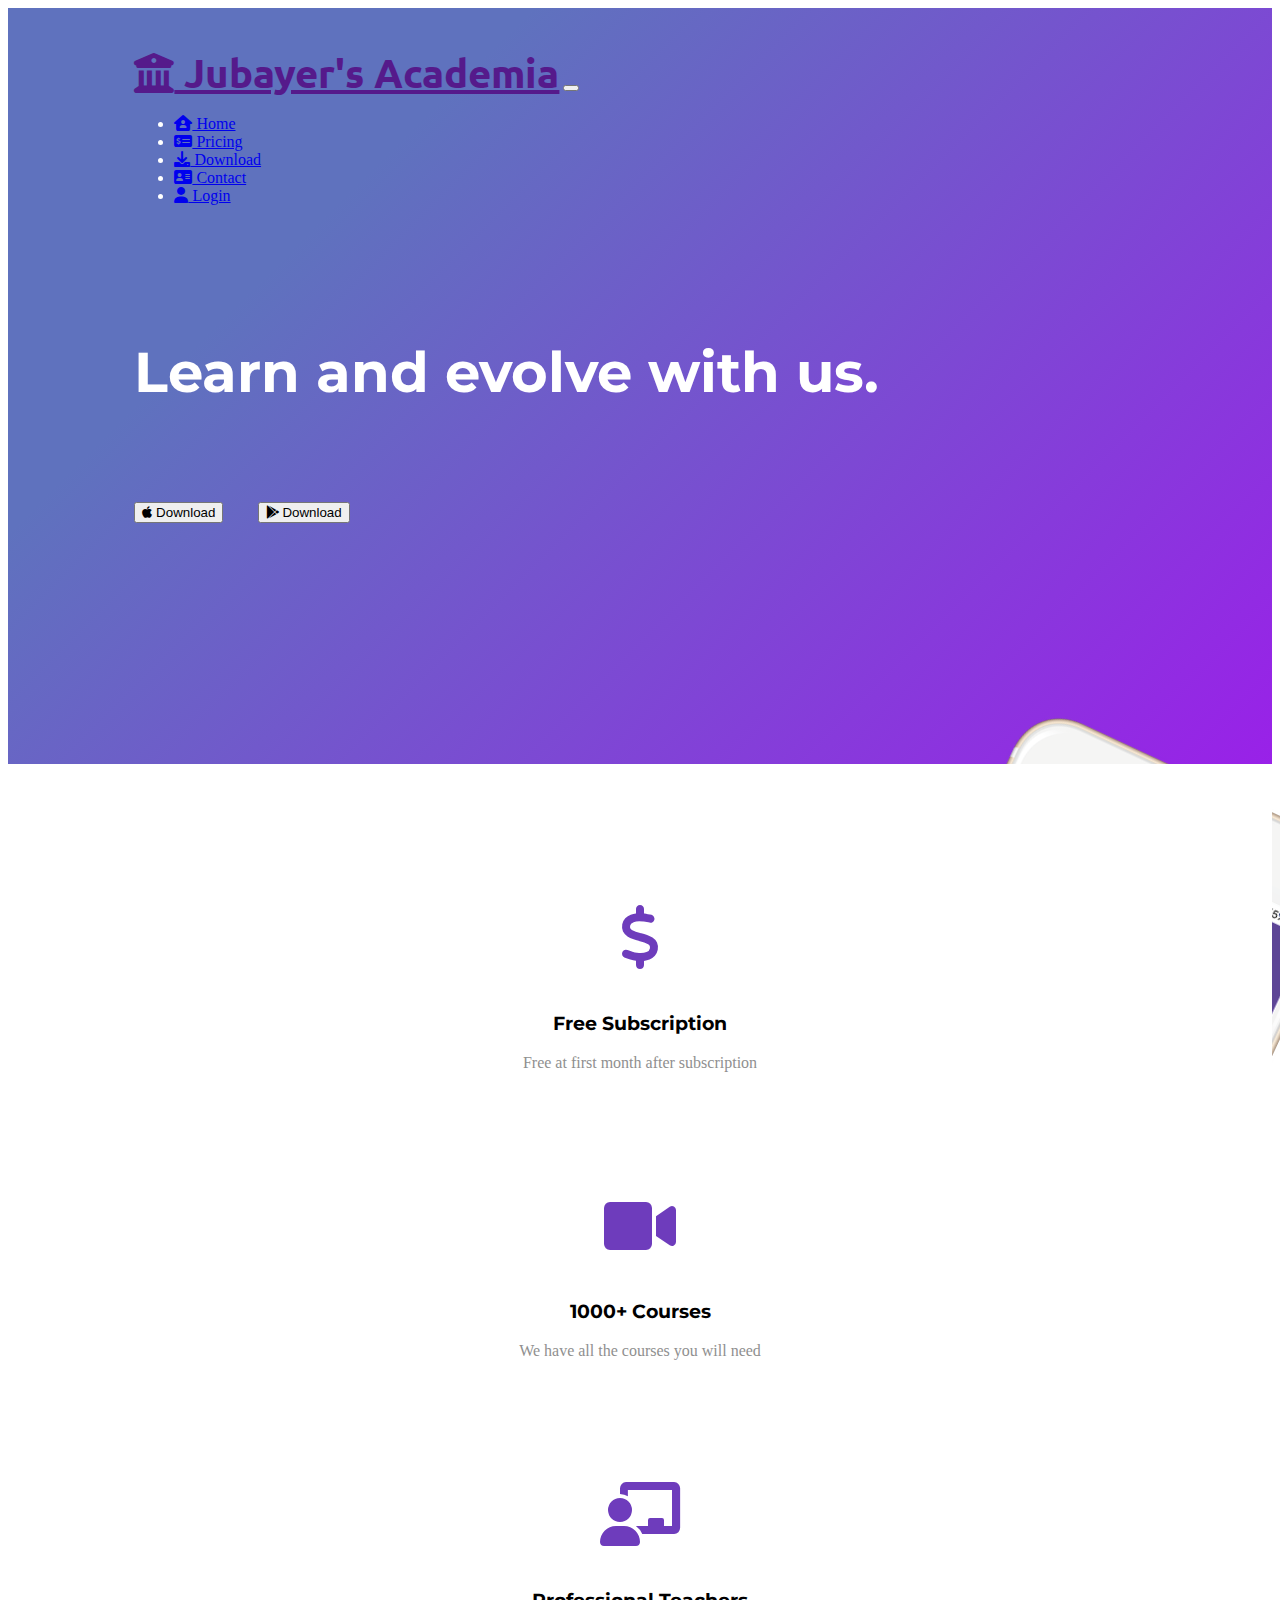
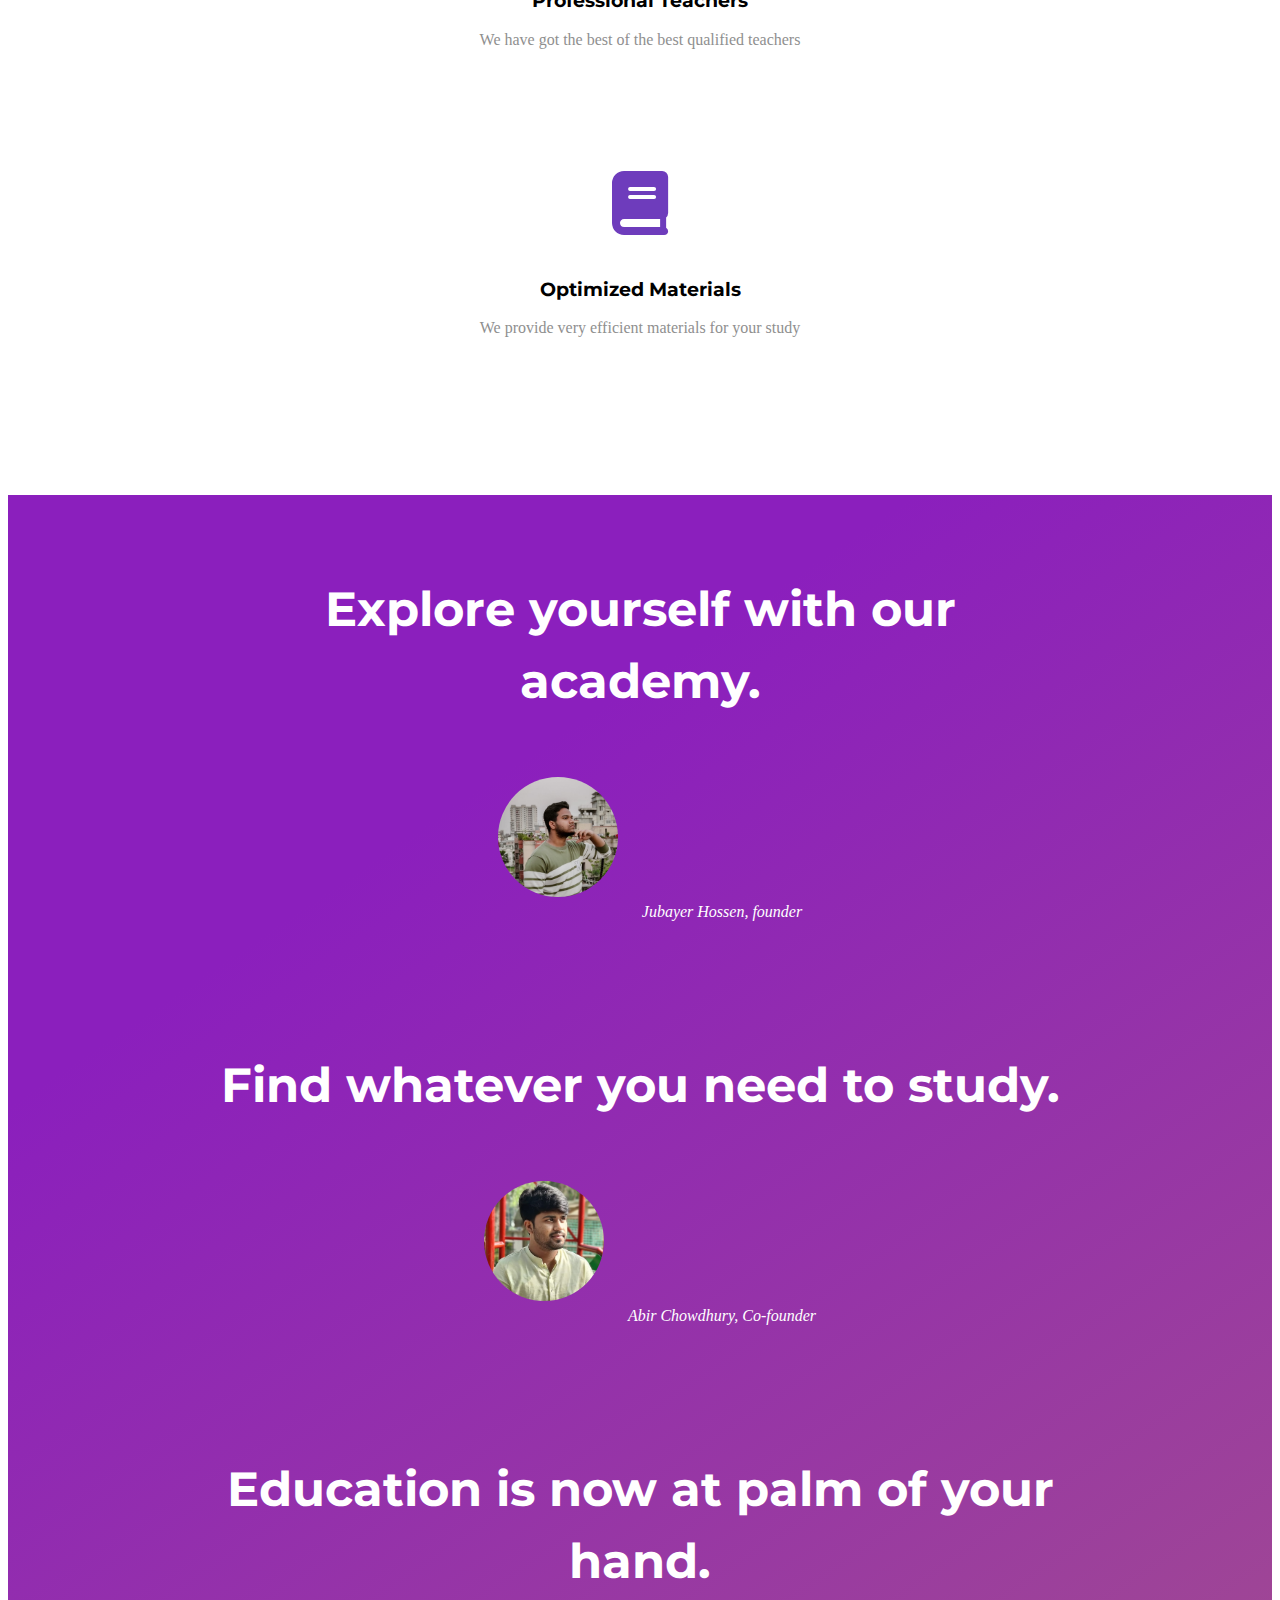
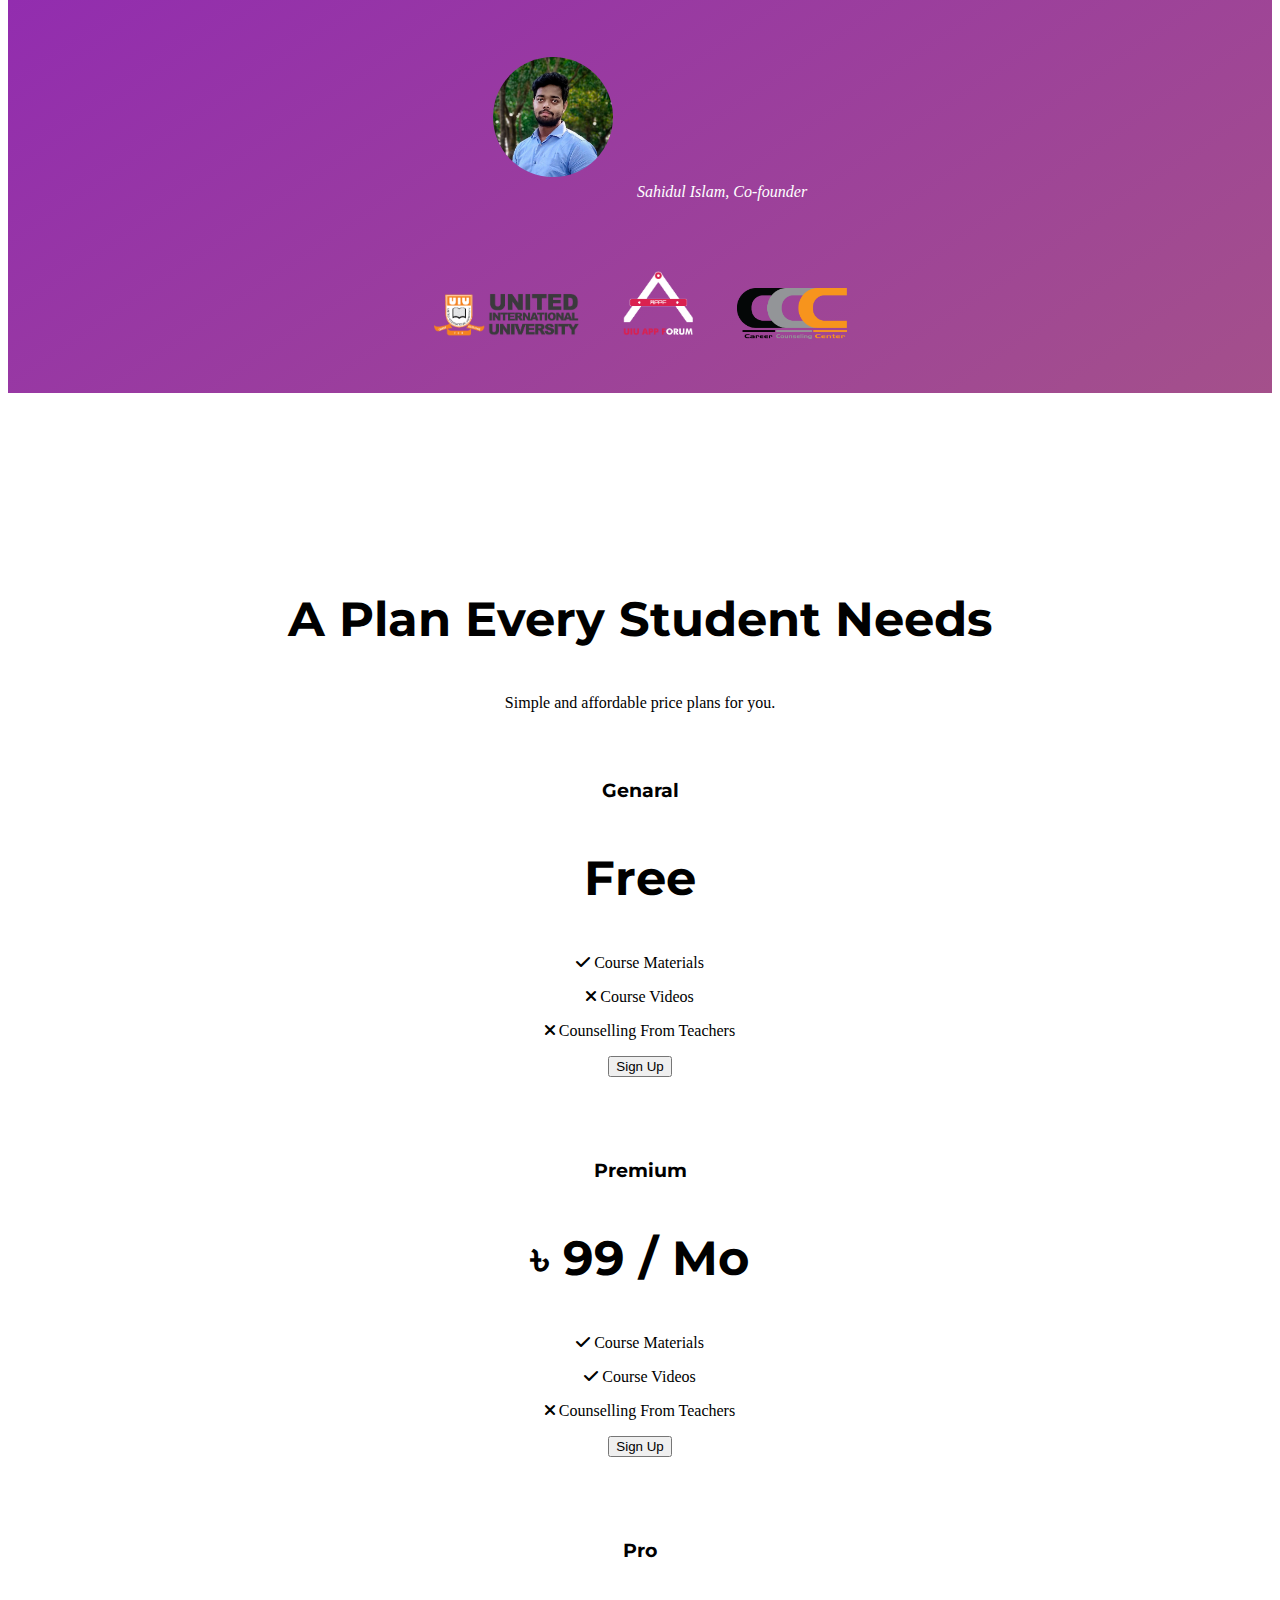
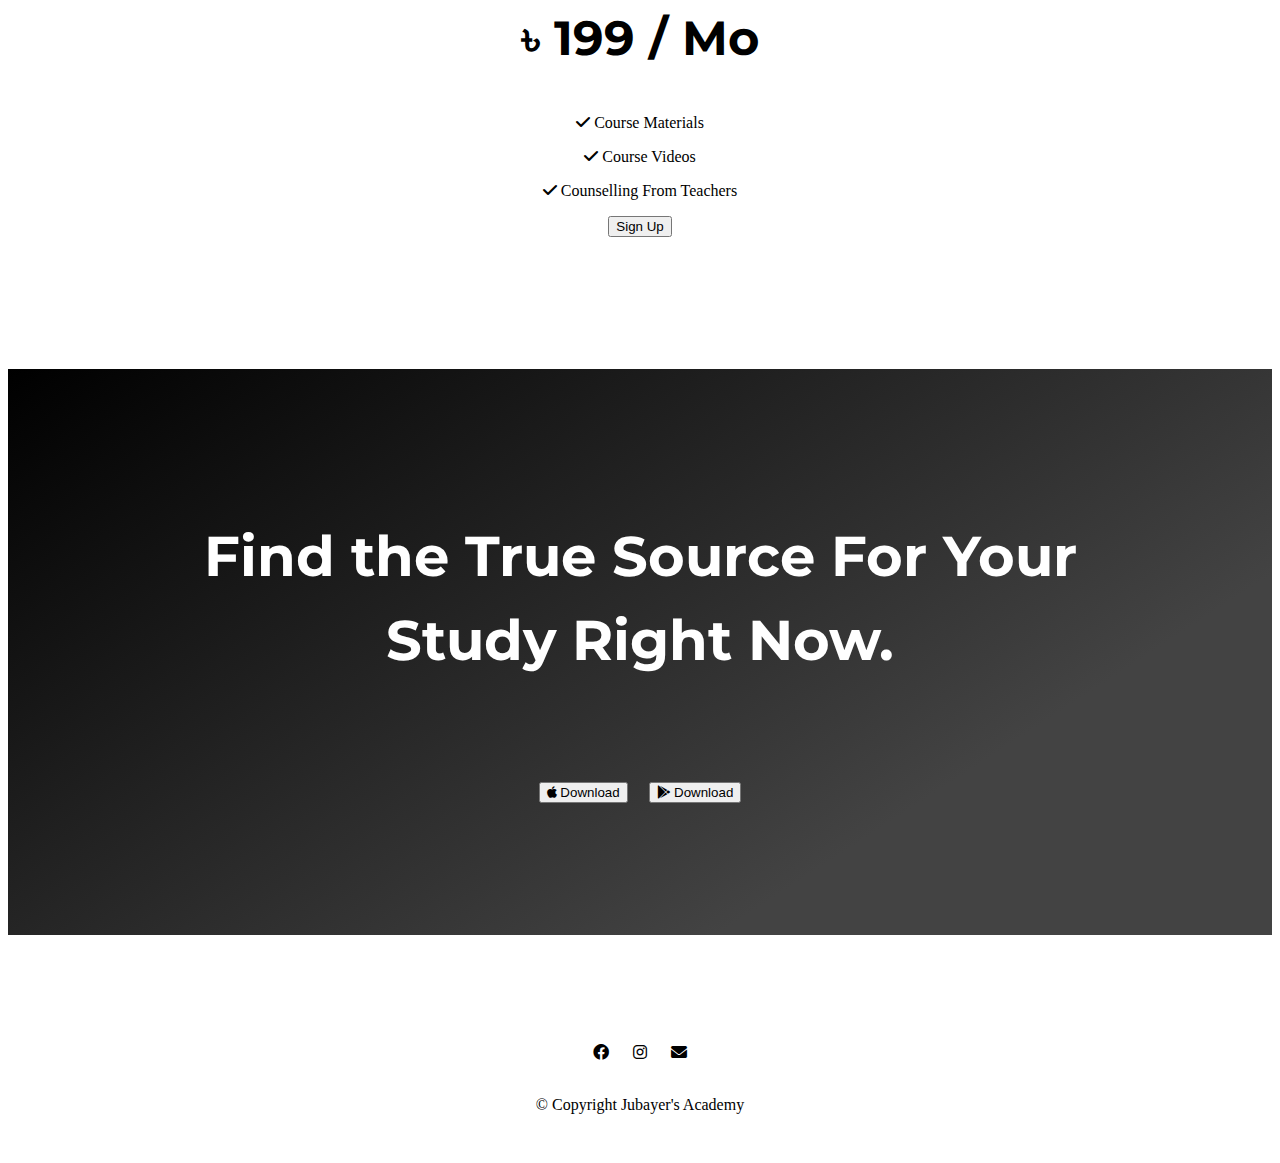
==== index.html @ acaa2e54 "Add files via upload" ====
<!DOCTYPE html>
<html>

<head>
  <meta charset="utf-8">
  <title>Jubayer's Academia</title>
  <link rel="stylesheet" href="css/styels.css">
  <link rel="stylesheet" href="https://stackpath.bootstrapcdn.com/bootstrap/4.1.3/css/bootstrap.min.css" integrity="sha384-MCw98/SFnGE8fJT3GXwEOngsV7Zt27NXFoaoApmYm81iuXoPkFOJwJ8ERdknLPMO" crossorigin="anonymous">

  <link rel = "icon" href="img/fav.png">
  <link rel="preconnect" href="https://fonts.googleapis.com">
  <link rel="preconnect" href="https://fonts.gstatic.com" crossorigin>
  <link href="https://fonts.googleapis.com/css2?family=Montserrat:wght@900&family=Ubuntu&display=swap" rel="stylesheet">
  <link rel="stylesheet" href="https://cdnjs.cloudflare.com/ajax/libs/font-awesome/6.0.0/css/all.min.css">
</head>

<body>
  <section id="title">
    <div class="container-fluid" id="cf">
    <!-- Nav Bar -->
    <nav class="navbar navbar-expand-lg navbar-dark" id="navid">
        <a class="navbar-brand" id="logo" href=""><i class="fa-solid fa-building-columns"></i> Jubayer's Academia</a>
        <button class="navbar-toggler" type="button" data-toggle="collapse" data-target="#navbarSupportedContent" aria-controls="navbarSupportedContent" aria-expanded="false" aria-label="Toggle navigation">
        <span class="navbar-toggler-icon"></span>
        </button>
        <div class="collapse navbar-collapse" id="navbarSupportedContent">
        <ul class="navbar-nav ml-auto">
            <li class="nav-item">
                <a class="nav-link" href="#title"><i class="fa-solid fa-house-user"></i> Home</a>
            </li>
            <li class="nav-item">
              <a class="nav-link" href="#pricing"><i class="fa-solid fa-money-check-dollar"></i> Pricing</a>
            </li>
            <li class="nav-item">
              <a class="nav-link" href="#cta"><i class="fa-solid fa-download"></i> Download</a>
            </li>
            <li class="nav-item">
                <a class="nav-link" href="#footer"><i class="fa-solid fa-address-card"></i> Contact</a>
            </li>
            <li class="nav-item">
                <a class="nav-link" href="#"><i class="fa-solid fa-user"></i> Login</a>
            </li>
        </ul>
        </div>
    </nav>

    <!-- Title -->

    <div class="row">
      <div class="col-lg-6 col-md-6 col-sm-6">
      <h1 class="top">Learn and evolve with us.</h1>
      <button type="button"class="btn btn-dark btn-lg downbtn"><i class="fa-brands fa-apple"></i> Download</button>
      <button type="button"class="btn btn-outline-light btn-lg downbtn"><i class="fa-brands fa-google-play"></i> Download</button>
      </div>
    
      <div class="col-lg-6 col-md-6 col-sm-6">
      <img class="img1" src="img/Untitled-1.png" alt="iphone-mockup">
      </div>
    </div>
  </div>
  </section>


  <!-- Features -->

  <section id="features">
  <div class="row">
    <div class="f-box col-lg-6 col-md-6 col-sm-6">
      <i class="fa-solid fa-dollar fa-4x ic"></i>
      <h3>Free Subscription</h3>
      <p>Free at first month after subscription</p>
    </div>

    <div class="f-box col-lg-6 col-md-6 col-sm-6">
      <i class="fa-solid fa-video fa-4x ic"></i>
      <h3>1000+ Courses</h3>
      <p>We have all the courses you will need</p>
    </div>
  </div>
  <div class="row">
    <div class="f-box col-lg-6 col-md-6 col-sm-6">
      <i class="fa-solid fa-chalkboard-user fa-4x ic"></i>
      <h3>Professional Teachers</h3>
      <p>We have got the best of the best qualified teachers</p>
   </div>

   <div class="f-box col-lg-6 col-md-6 col-sm-6">
    <i class="fa-solid fa-book fa-4x ic"></i>
    <h3>Optimized Materials</h3>
    <p>We provide very efficient materials for your study</p>
   </div>
  </div>

  </section>


  <!-- Testimonials -->

  <section id="testimonials">
    <div id="testimonials-carousel" class="carousel slide carousel-fade" data-ride="carousel" data-interval="3000" data-pause="hover">
      <div class="carousel-item active">
        <h2>Explore yourself with our academy.</h2>
        <img class="me" src="img/2.jpg" alt="profile">
        <em>Jubayer Hossen, founder</em>
      </div>
      <div class="carousel-item">
        <h2>Find whatever you need to study.</h2>
        <img class="me" src="img/4.jpg" alt="profile">
        <em>Abir Chowdhury, Co-founder</em>
      </div>
      <div class="carousel-item">
        <h2>Education is now at palm of your hand.</h2>
        <img class="me" src="img/5.jpg" alt="profile">
        <em>Sahidul Islam, Co-founder</em>
      </div>
      <a class="carousel-control-prev" href="#testimonials-carousel" role="button" data-slide="prev">
        <span class="carousel-control-prev-icon"></span>
      </a>
      <a class="carousel-control-next" href="#testimonials-carousel" role="button" data-slide="next">
        <span class="carousel-control-next-icon"></span>
      </a>
    </div>

    

    <section id="press">
      <img class="logos1" src="img/UIU-Logo.png" alt="logo">
      <img class="logos2" src="img/App Forum dark background logo.png" alt="logo">
      <img class="logos3" src="img/CCC logo.png" alt="logo"> 
    </section>

  </section>


  


  <!-- Pricing -->

  <section id="pricing">
    <h2>A Plan Every Student Needs</h2>
    <p>Simple and affordable price plans for you.</p>

    <div class="row">
    <div class="p-col col-lg-4 col-md-6">
      <div class="card">
        <div class="card-header">
          <h3>Genaral</h3>
        </div>
        <div class="card-body">
          <h2>Free</h2>
            <p><i class="fa-solid fa-check"></i> Course Materials</p>
            <p><i class="fa-solid fa-xmark"></i> Course Videos</p>
            <p><i class="fa-solid fa-xmark"></i> Counselling From Teachers</p>
          <button class="btn btn-lg btn-block btn-outline-dark" type="button">Sign Up</button>
        </div>
      </div>
    </div>

    <div class="p-col col-lg-4 col-md-6">
      <div class="card">
        <div class="card-header">
          <h3>Premium</h3>
        </div>
        <div class="card-body">
          <h2>৳ 99 / Mo</h2>
            <p><i class="fa-solid fa-check"></i> Course Materials</p>
            <p><i class="fa-solid fa-check"></i> Course Videos</p>
            <p><i class="fa-solid fa-xmark"></i> Counselling From Teachers</p>
          <button class="btn btn-lg btn-block btn-dark" type="button">Sign Up</button>
        </div>
      </div>
    </div>

    <div class="p-col col-lg-4 col-md-12">
      <div class="card">
        <div class="card-header">
          <h3>Pro</h3>
        </div>
        <div class="card-body">
          <h2>৳ 199 / Mo</h2>
            <p><i class="fa-solid fa-check"></i> Course Materials</p>
            <p><i class="fa-solid fa-check"></i> Course Videos</p>
            <p><i class="fa-solid fa-check"></i> Counselling From Teachers</p>
          <button class="btn btn-lg btn-block btn-dark" type="button">Sign Up</button>
        </div>
      </div>
    </div>
  </div>

  </section>


  <!-- Call to Action -->

  <section id="cta">

    <h3 class="cta-heading">Find the True Source For Your Study Right Now.</h3>
    <button type="button"class="btn btn-light btn-lg downbtn2"><i class="fa-brands fa-apple"></i> Download</button>
    <button type="button"class="btn btn-outline-light btn-lg downbtn2"><i class="fa-brands fa-google-play"></i> Download</button>

  </section>


  <!-- Footer -->

  <footer id="footer">
    <a id="icon-fb" href="https://www.facebook.com/jubayer.hossen.254">
      <i class="s-icons fa-brands fa-facebook"></i>
    </a>
    <a id="icon-insta" href="https://www.instagram.com/solanum_tuberosum_007/">
      <i class="s-icons fa-brands fa-instagram"></i>
    </a>
    <a id="icon-mail" href="mailto:jhossen191254@bscse.uiu.ac.bd">
      <i class="s-icons fa-solid fa-envelope" href=""></i>
    </a>
    
    
    <p>© Copyright Jubayer's Academy</p>

  </footer>

  <script src="https://code.jquery.com/jquery-3.3.1.slim.min.js" integrity="sha384-q8i/X+965DzO0rT7abK41JStQIAqVgRVzpbzo5smXKp4YfRvH+8abtTE1Pi6jizo" crossorigin="anonymous"></script>
  <script src="https://cdnjs.cloudflare.com/ajax/libs/popper.js/1.14.3/umd/popper.min.js" integrity="sha384-ZMP7rVo3mIykV+2+9J3UJ46jBk0WLaUAdn689aCwoqbBJiSnjAK/l8WvCWPIPm49" crossorigin="anonymous"></script>
  <script src="https://stackpath.bootstrapcdn.com/bootstrap/4.1.3/js/bootstrap.min.js" integrity="sha384-ChfqqxuZUCnJSK3+MXmPNIyE6ZbWh2IMqE241rYiqJxyMiZ6OW/JmZQ5stwEULTy" crossorigin="anonymous"></script>
</body>

</html>
---- css/styels.css ----
.top{
    font-family: 'Montserrat', sans-serif;
    font-size: 3.5rem;
    line-height: 1.5;
}
.downbtn{
    margin: 5% 3% 20% 0;
}
#cf{
    padding: 3% 10%;
}
.img1{
    width: 370px;
    transform: rotate(25deg);
    padding-left: 70px;
    padding-bottom: 10px;
    position: absolute;
    right: 50px;
}
.f-box{
    text-align: center;
    padding: 6%;
}
.ic{
    color: #6E3CBC;
    margin-bottom: 1.5rem;
}
.ic:hover{
    color: #925beb;
    cursor: pointer;
}
#features {
    padding: 7% 15%;
    background-color: #fff;
    position: relative;
    z-index: 1;
}
#features h3{
    font-family: 'Montserrat', sans-serif;
}
#features p{
    color: #8f8f8f;
}
#title{
    background-color: #9921e8;
    background-image: linear-gradient(315deg, #9921e8 0%, #5f72be 74%);
    color: #fff;
    
}
#navbarSupportedContent a{
    margin-right: 25px;
}
#logo{
    font-family: 'Ubuntu', sans-serif;
    font-size: 2.5rem;
    font-weight: bold;
}
#navid{
    padding-left: 0;
    padding-bottom: 4.5rem;
}
#testimonials{
    
    text-align: center;
    background-color: #a4508b;
    background-image: linear-gradient(326deg, #a4508b 0%, #8b1fbd 74%);
    color: #fff;
}
#testimonials h2{
    font-family: 'Montserrat', sans-serif;
    font-size: 3rem;
    line-height: 1.5;
}
.me{
    border-radius: 50%;
    width: 120px;
    margin: 20px;
}

.logos1{
    width: 145px;
    margin: 20px 20px 0px;
    padding-bottom: 50px;
}
.logos2{
    width: 70px;
    margin: 20px 20px 0px;
    padding-bottom: 50px;
}
.logos3{
    width: 110px;
    margin: 20px 20px 0px;
    padding-bottom: 50px;
}
.carousel-item{
    padding: 3% 15% 4%; 
}

#pricing{
    padding: 100px;
    text-align: center;
    padding-top: 150px;
}

#pricing h2{
    font-family: 'Montserrat', sans-serif;
    font-size: 3rem;
    line-height: 1.5;
}
#pricing h3{
    font-family: 'Montserrat', sans-serif;
}
.p-col{
    padding: 3% 2%;
}
#cta h3{
    font-family: 'Montserrat', sans-serif;
}
#cta{
    background-color: #000000;
    background-image: linear-gradient(147deg, #000000 0%, #434343 74%);
    color: #fff;
    padding: 7% 15%;
    text-align: center;
}
.cta-heading{
    font-family: 'Montserrat', sans-serif;
    font-size: 3.5rem;
    line-height: 1.5;
}
.downbtn2{
    margin: 5% 1%;
}
#footer{
    padding: 7% 15% 2% 15%;
    text-align: center;
}
.s-icons{
    padding: 20px 10px;
    cursor: pointer;
}
#footer a{
	text-decoration: none;
	color: #000000
}
#icon-fb:hover{
    color:#405DE6;
}
#icon-insta:hover{
    color: #E1306C;
}
#icon-mail:hover{
    color: #FD1D1D;
}
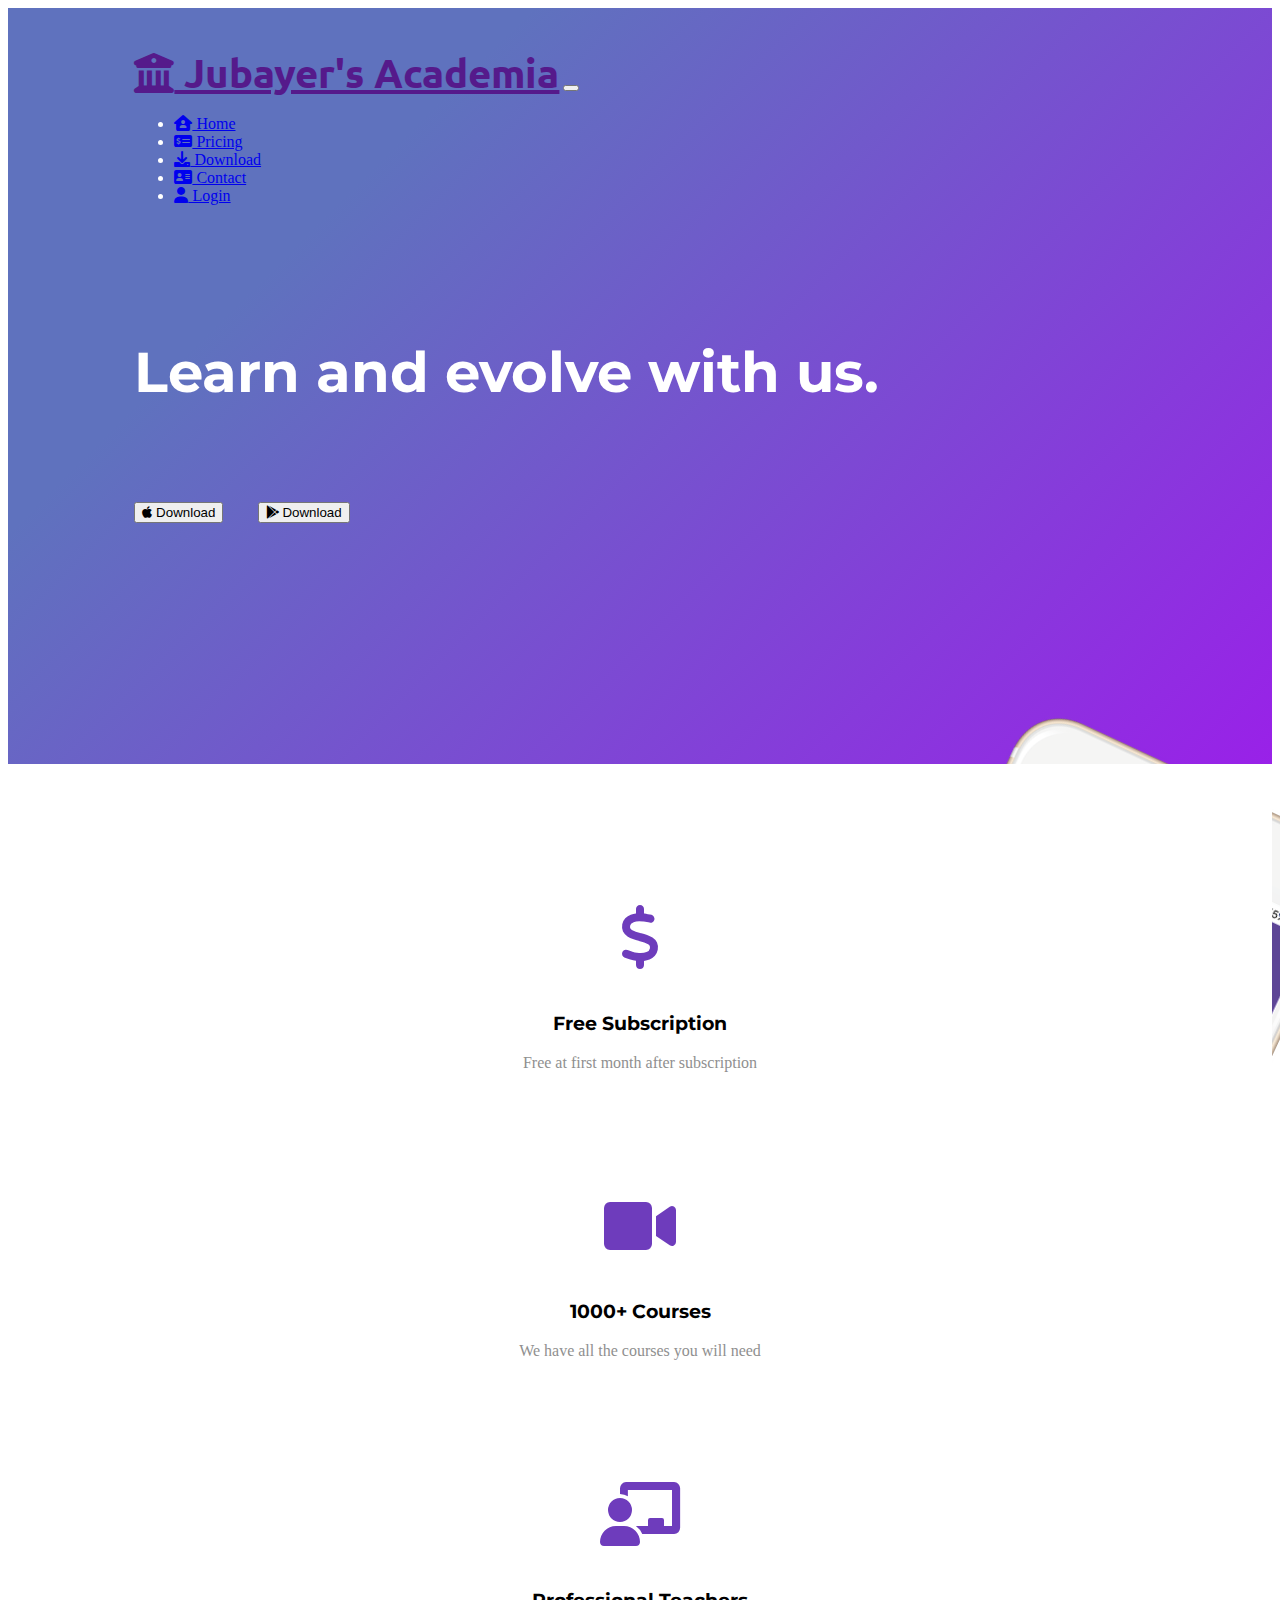
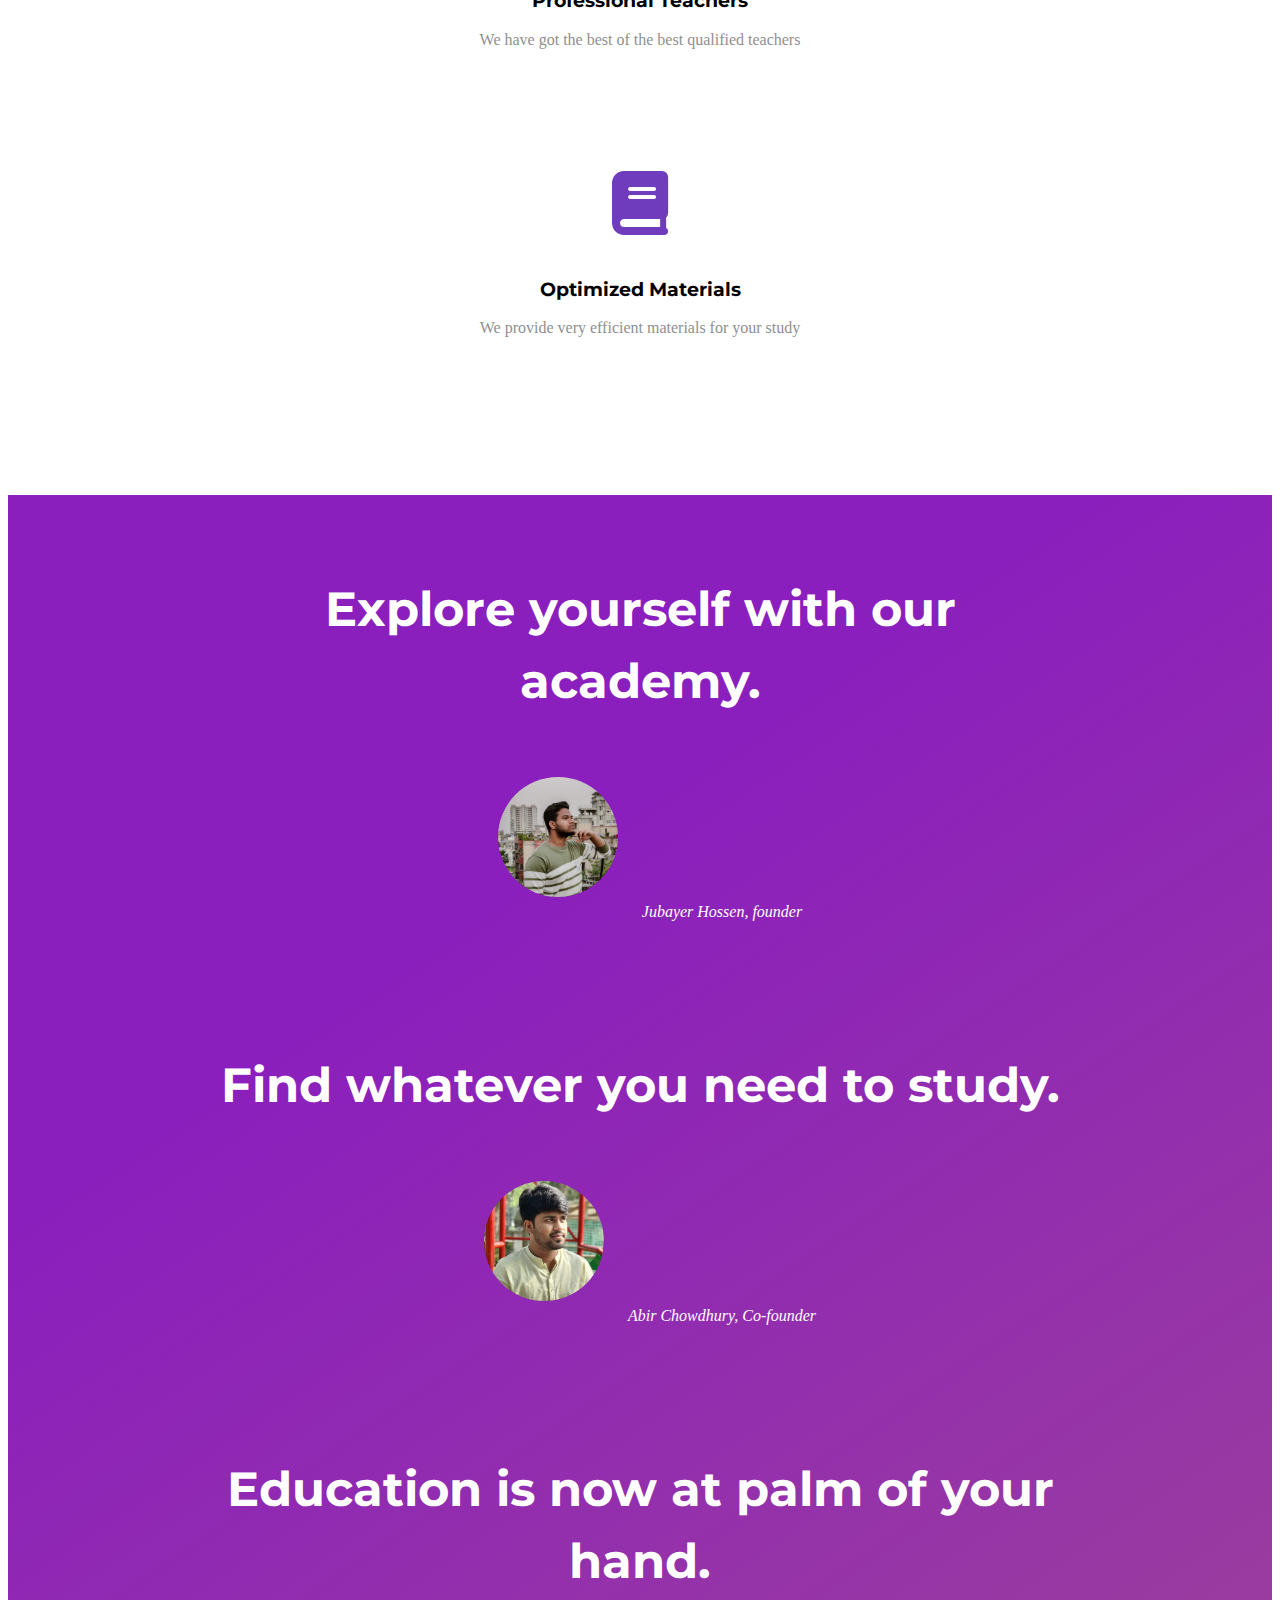
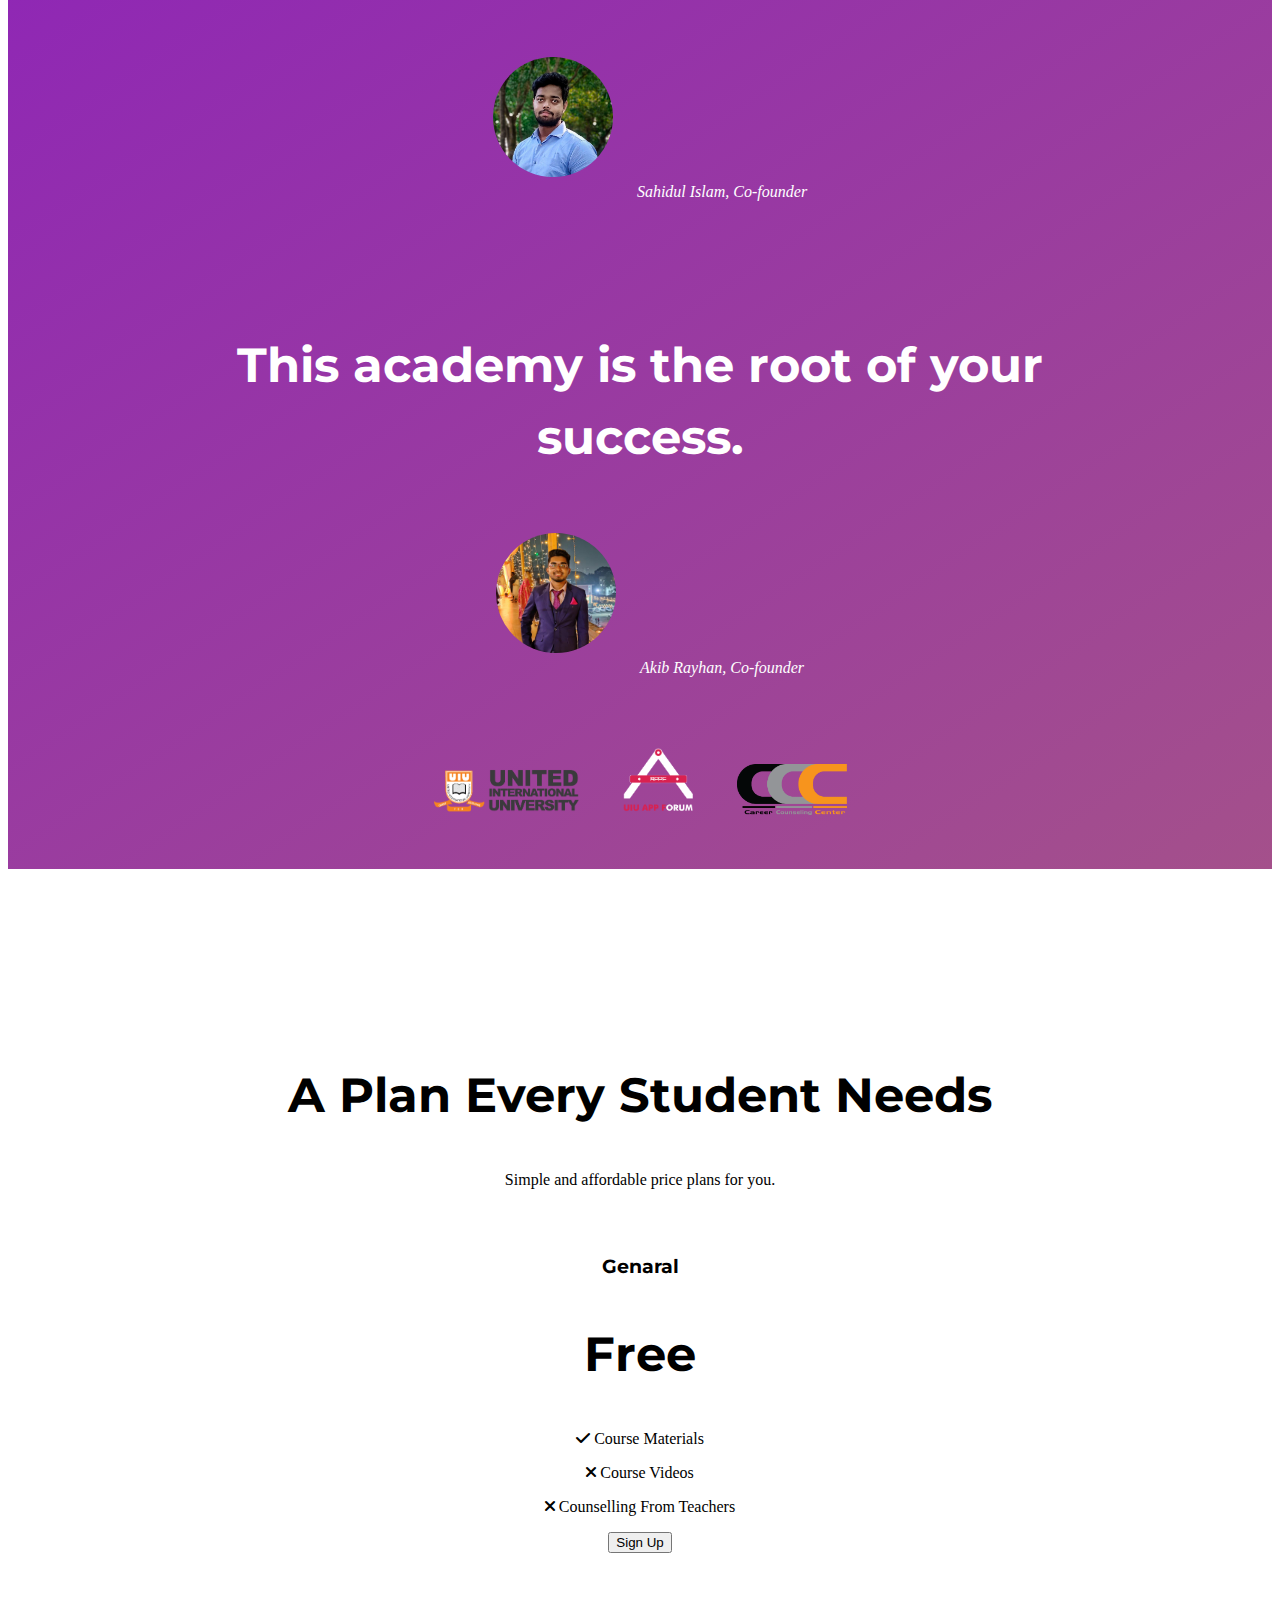
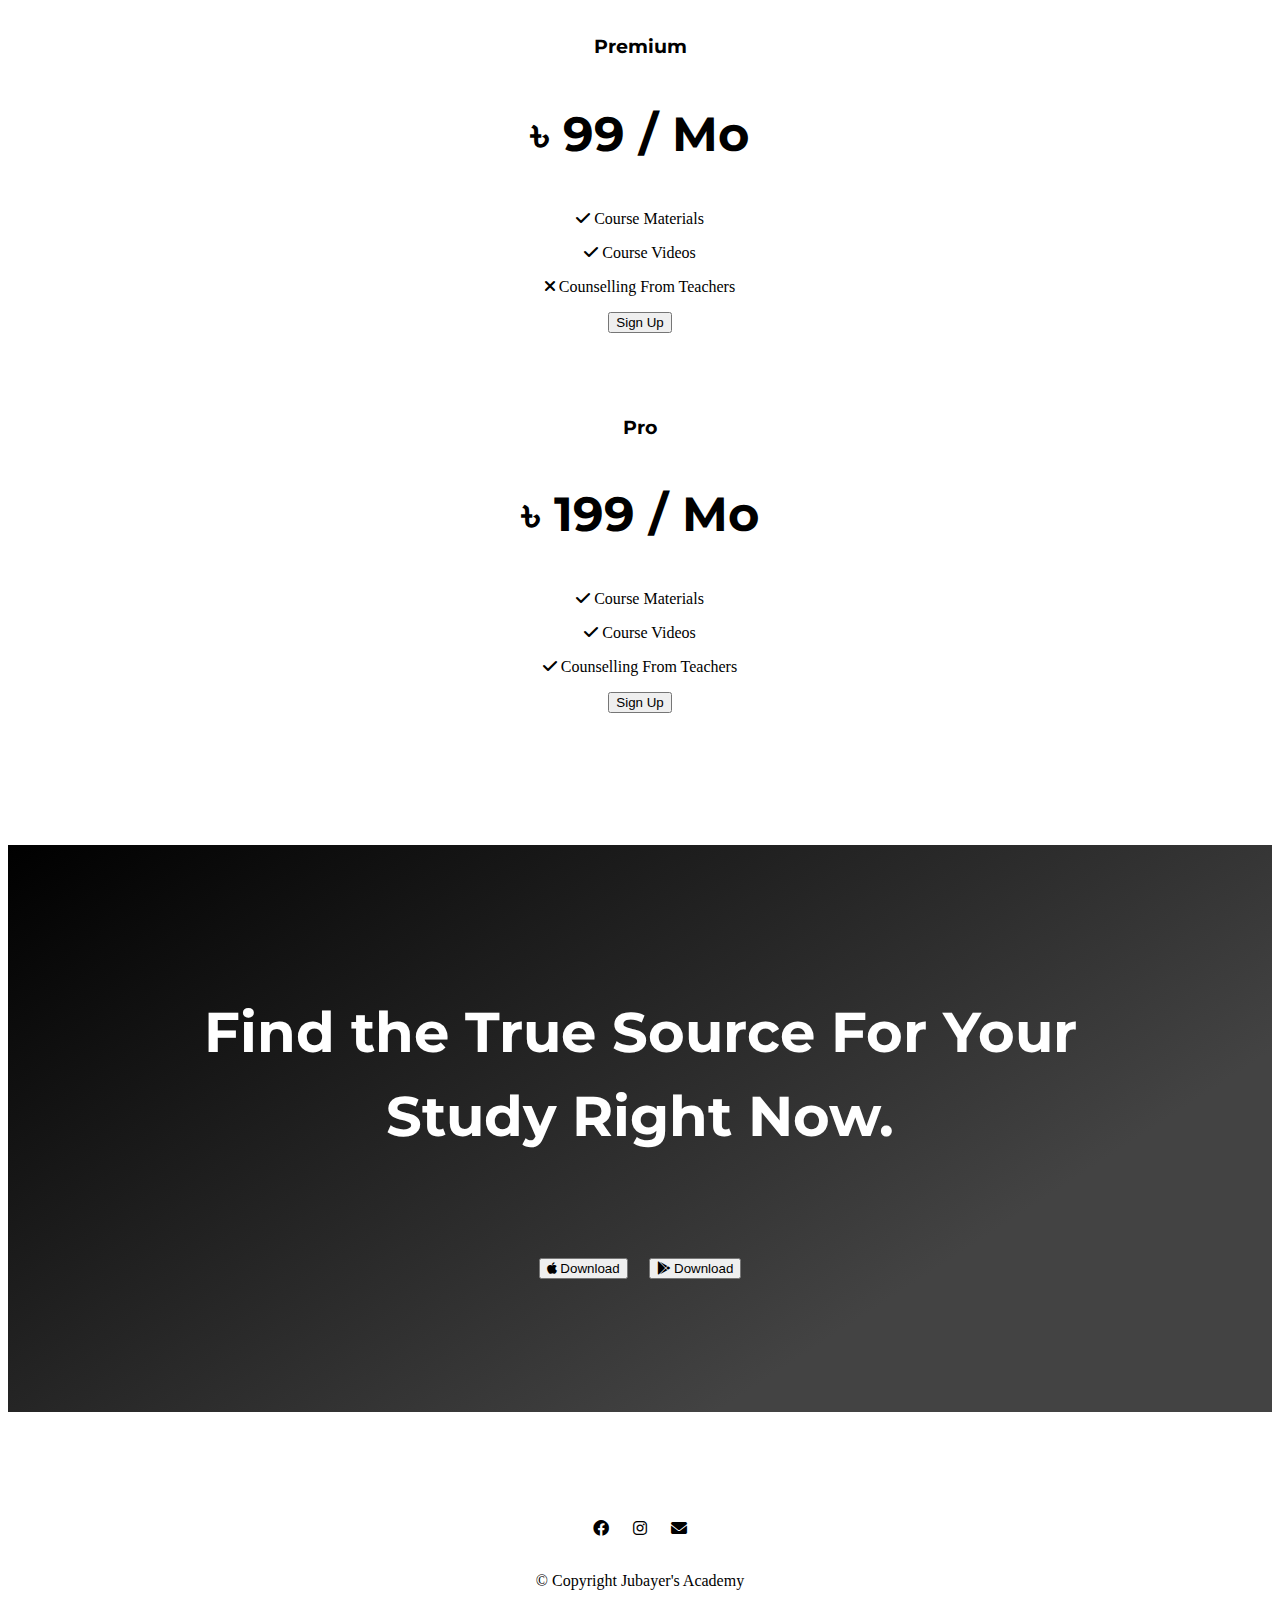
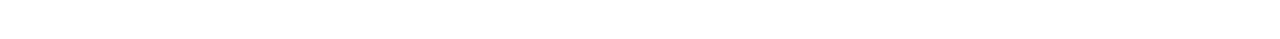
==== commit 52a96682: "Add files via upload" ====
--- a/index.html
+++ b/index.html
@@ -113,6 +113,11 @@
         <img class="me" src="img/5.jpg" alt="profile">
         <em>Sahidul Islam, Co-founder</em>
       </div>
+      <div class="carousel-item">
+        <h2>This academy is the root of your success.</h2>
+        <img class="me" src="img/6.jpg" alt="profile">
+        <em>Akib Rayhan, Co-founder</em>
+      </div>
       <a class="carousel-control-prev" href="#testimonials-carousel" role="button" data-slide="prev">
         <span class="carousel-control-prev-icon"></span>
       </a>
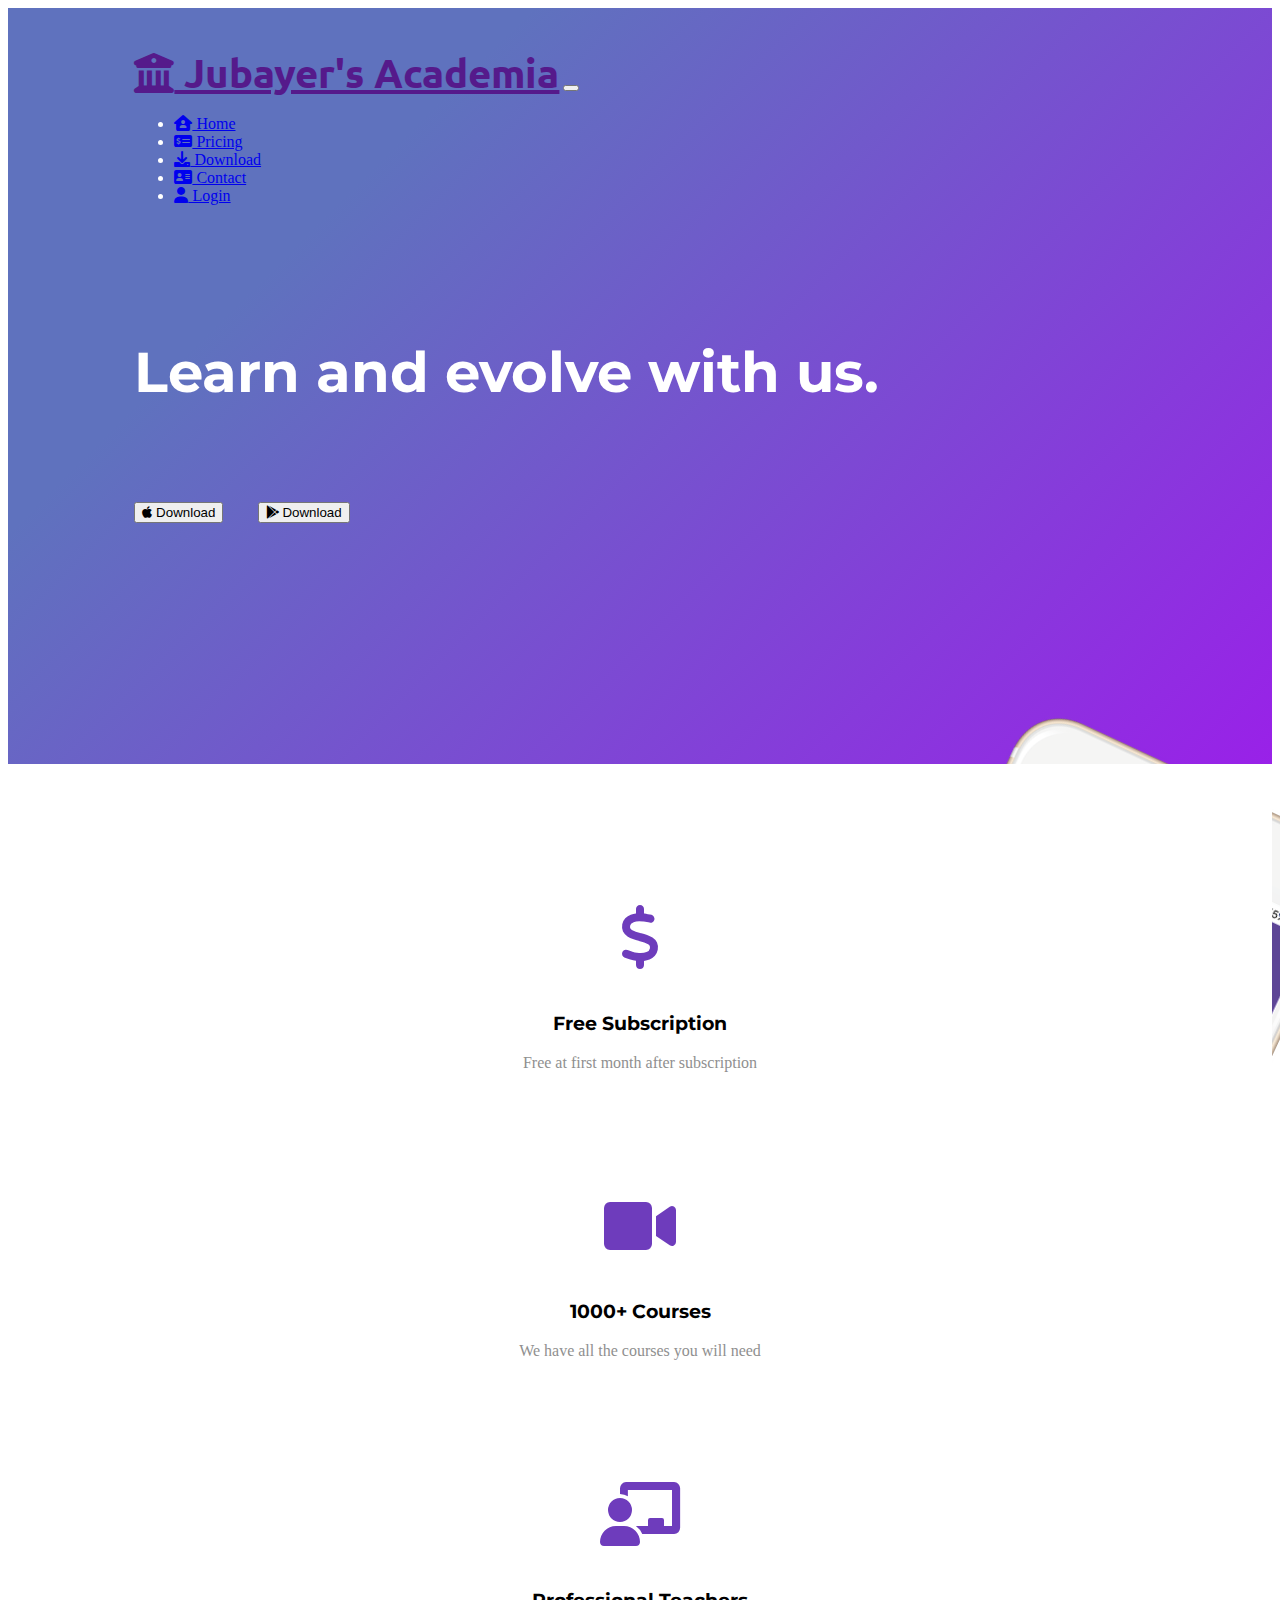
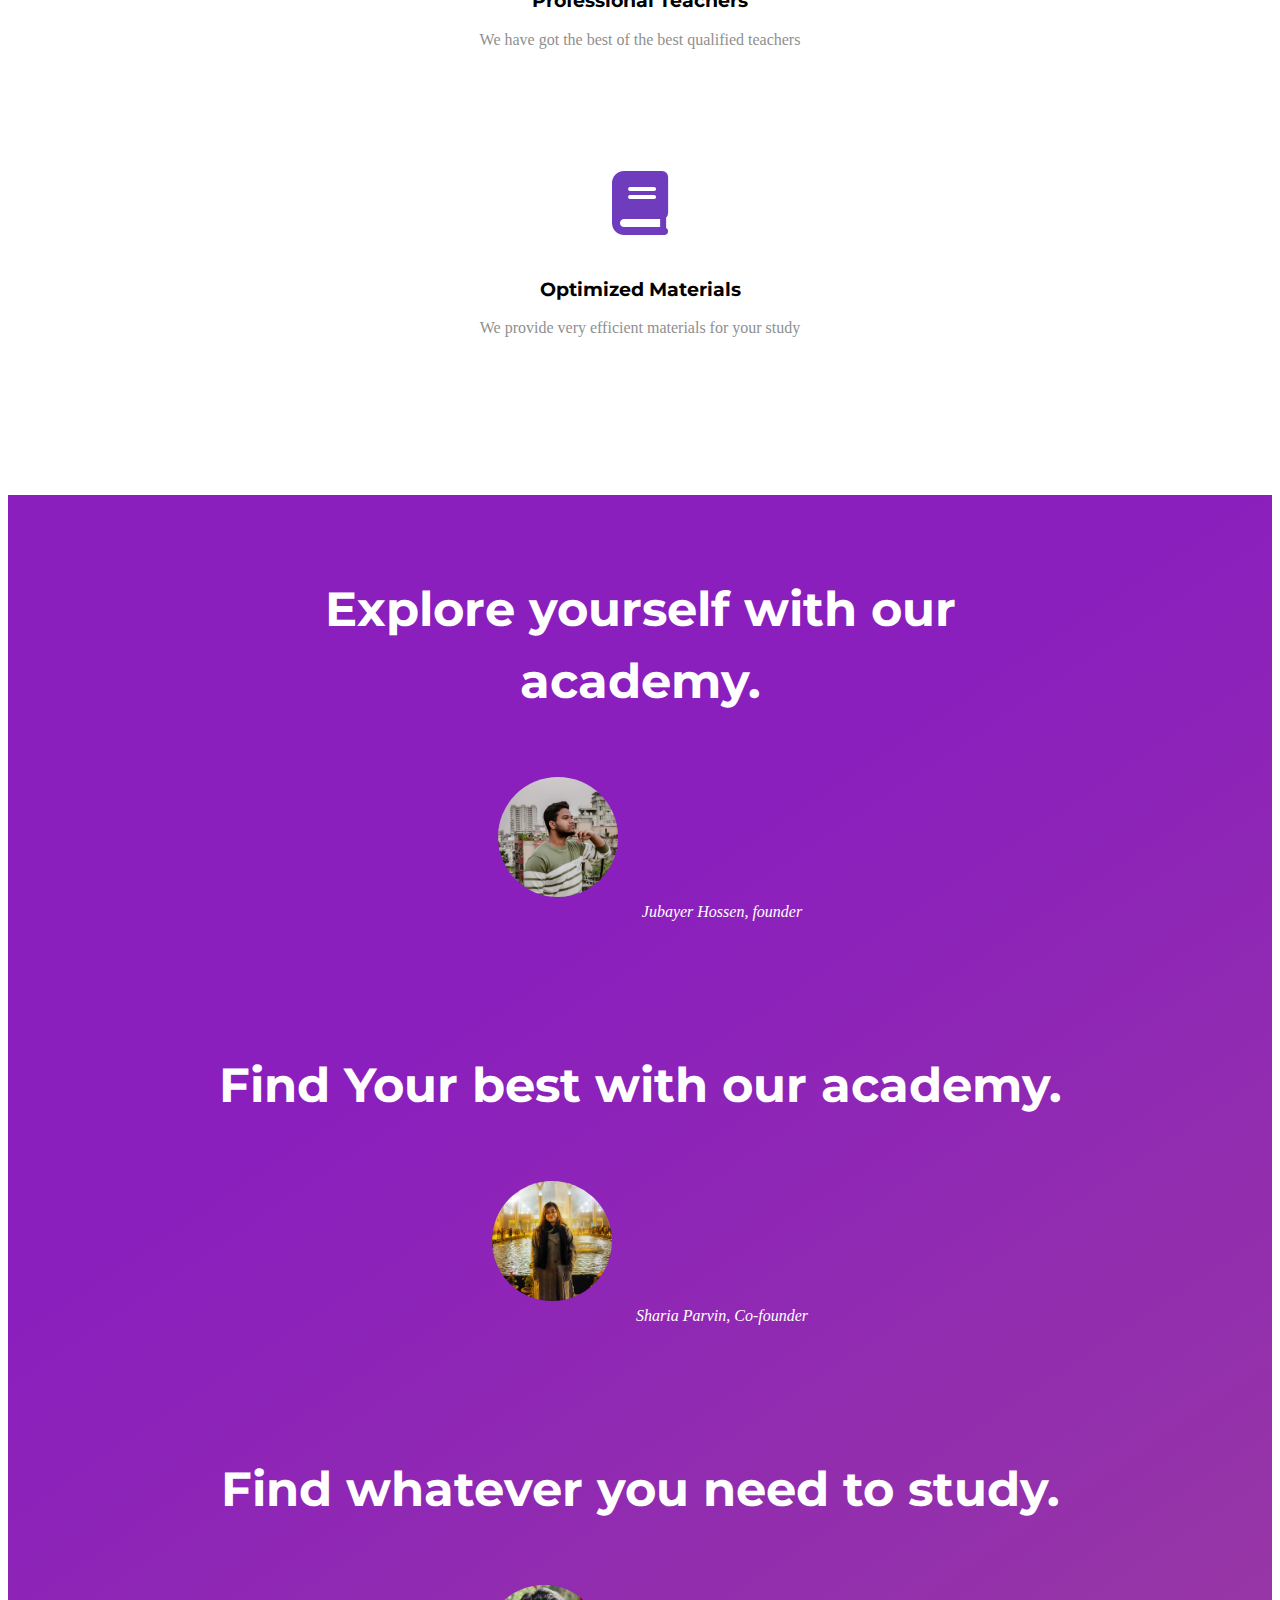
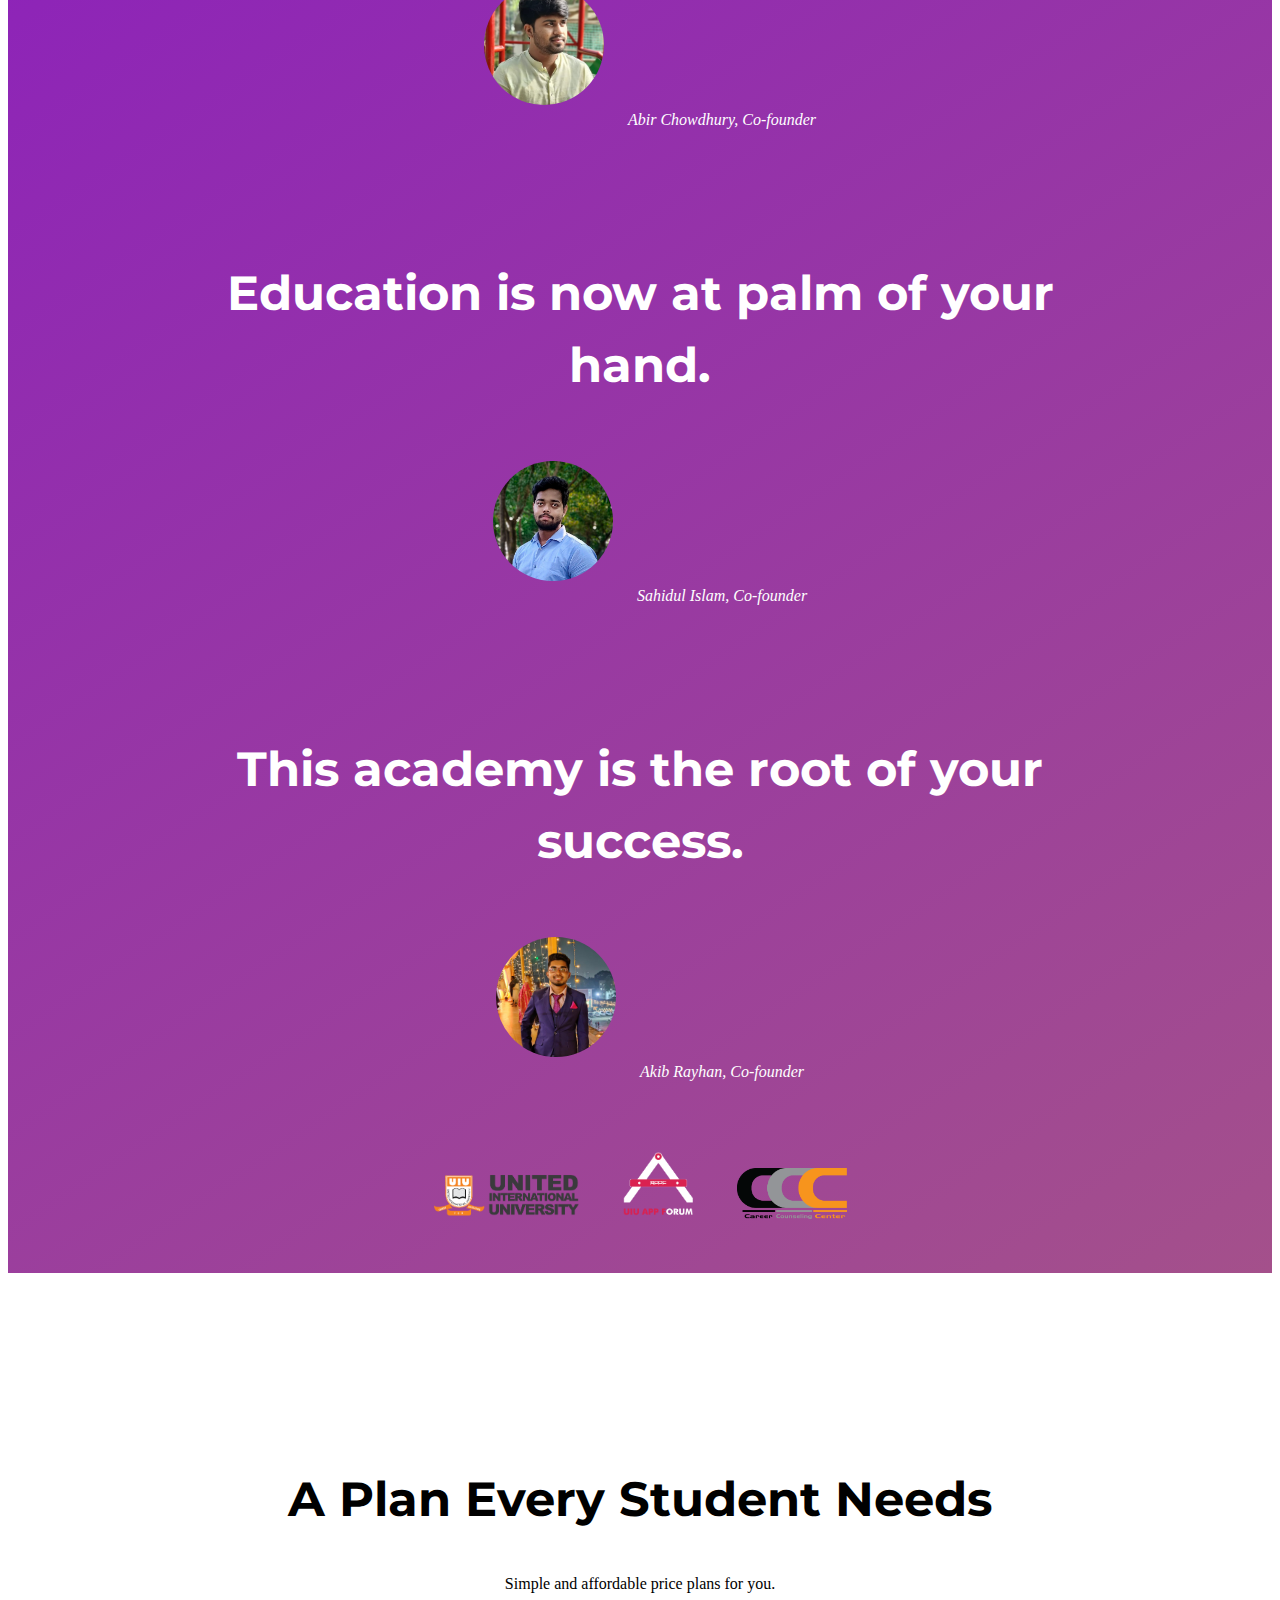
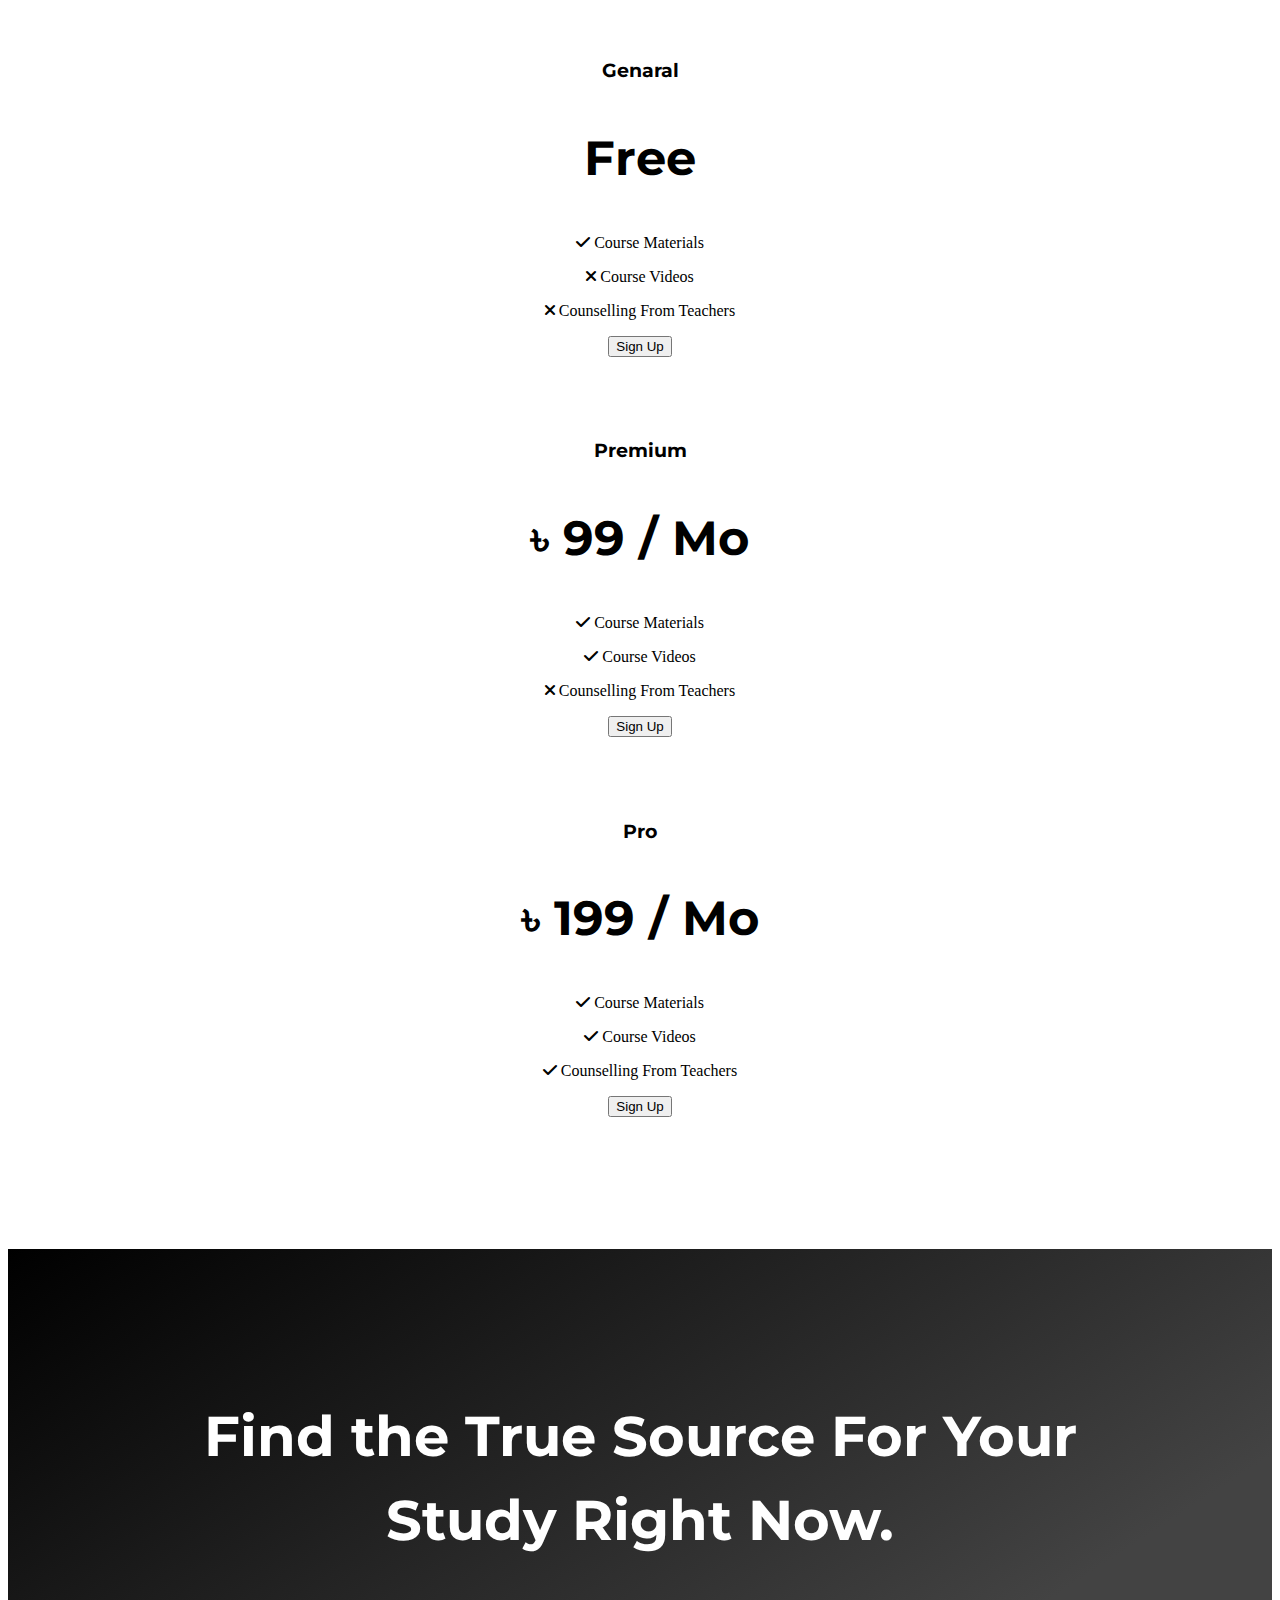
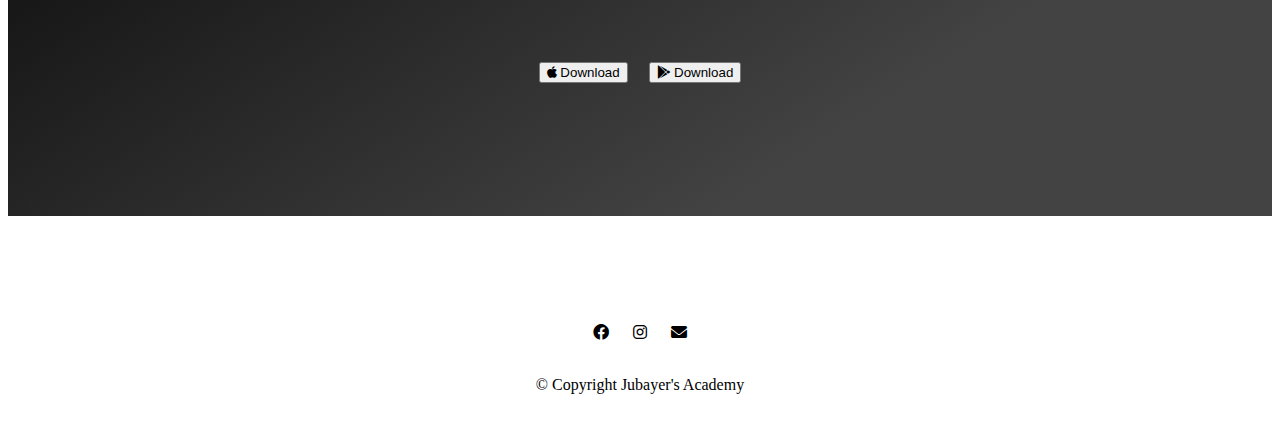
==== commit e3f1b21d: "Add files via upload" ====
--- a/index.html
+++ b/index.html
@@ -38,7 +38,7 @@
                 <a class="nav-link" href="#footer"><i class="fa-solid fa-address-card"></i> Contact</a>
             </li>
             <li class="nav-item">
-                <a class="nav-link" href="#"><i class="fa-solid fa-user"></i> Login</a>
+                <a class="nav-link" href="login.html"><i class="fa-solid fa-user"></i> Login</a>
             </li>
         </ul>
         </div>
@@ -104,6 +104,11 @@
         <em>Jubayer Hossen, founder</em>
       </div>
       <div class="carousel-item">
+        <h2>Find Your best with our academy.</h2>
+        <img class="me" src="img/7.jpeg" alt="profile">
+        <em>Sharia Parvin, Co-founder</em>
+      </div>
+      <div class="carousel-item">
         <h2>Find whatever you need to study.</h2>
         <img class="me" src="img/4.jpg" alt="profile">
         <em>Abir Chowdhury, Co-founder</em>
@@ -118,6 +123,7 @@
         <img class="me" src="img/6.jpg" alt="profile">
         <em>Akib Rayhan, Co-founder</em>
       </div>
+      
       <a class="carousel-control-prev" href="#testimonials-carousel" role="button" data-slide="prev">
         <span class="carousel-control-prev-icon"></span>
       </a>
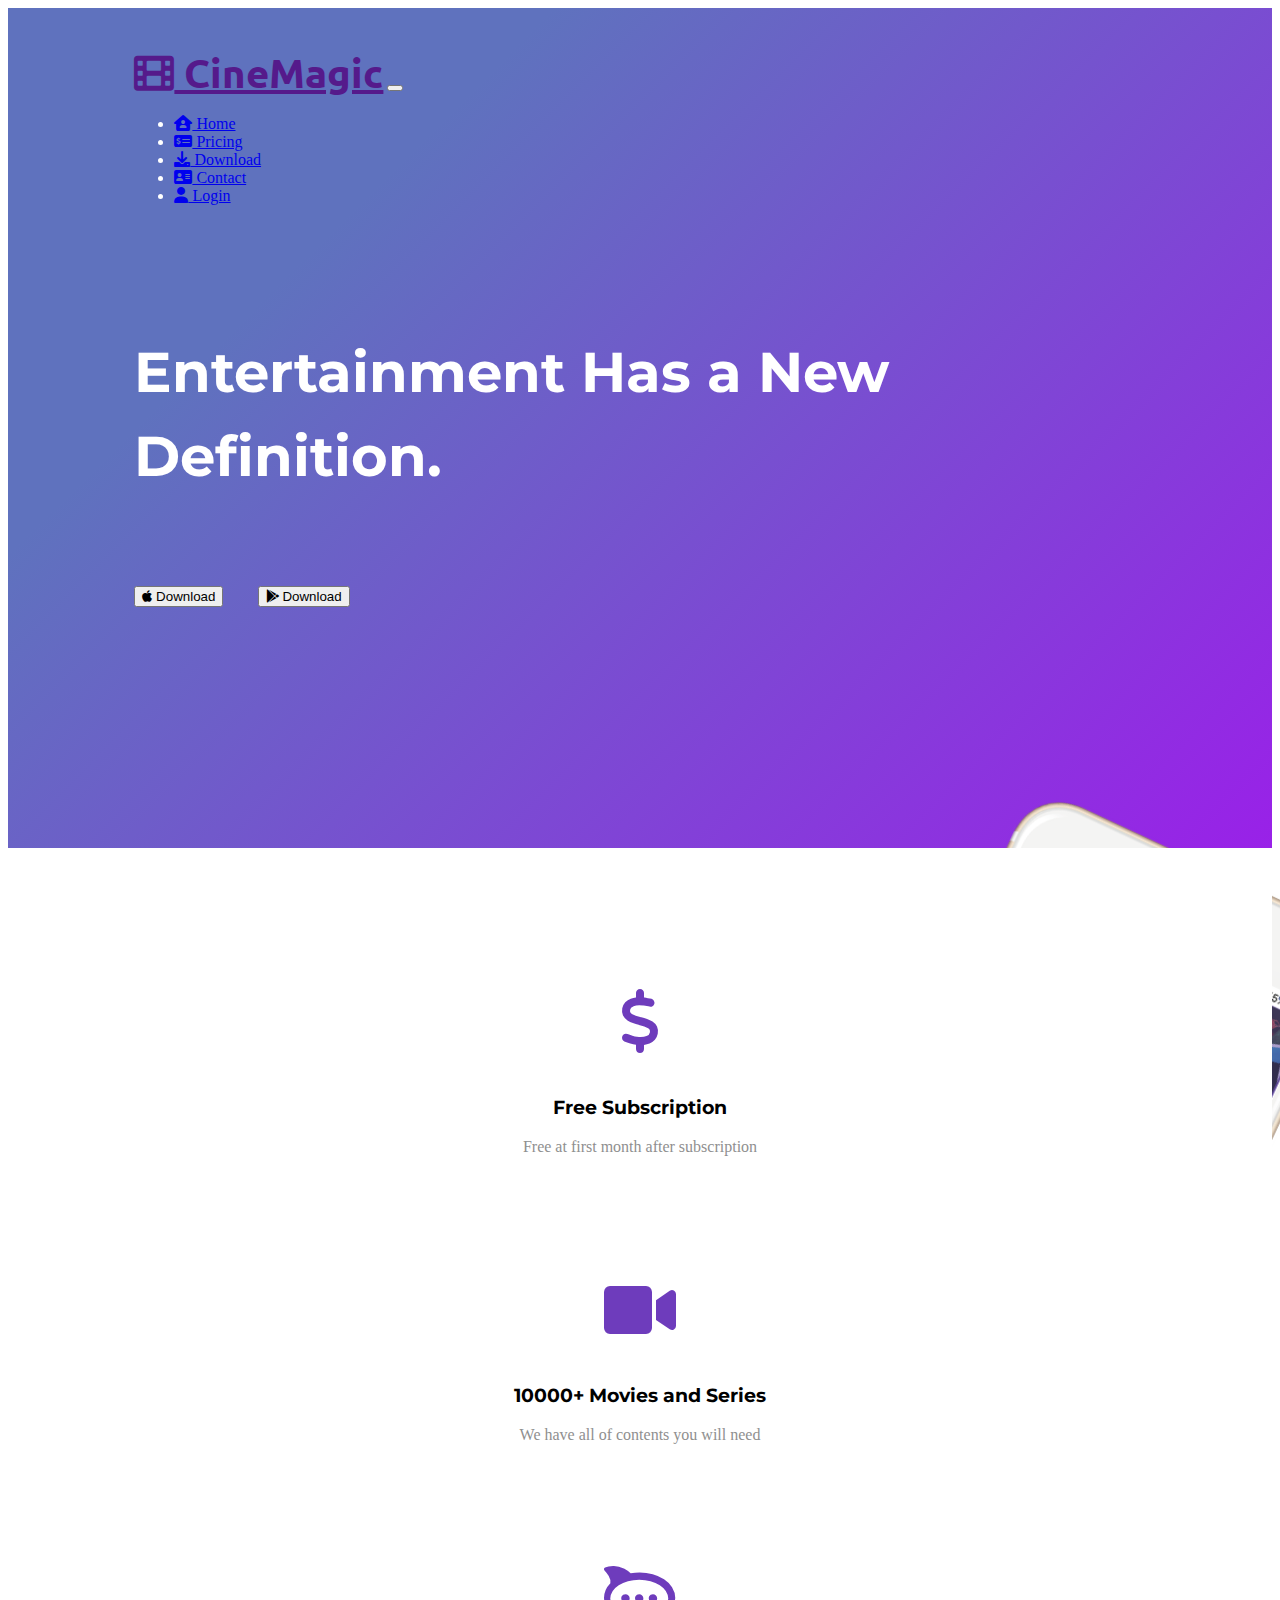
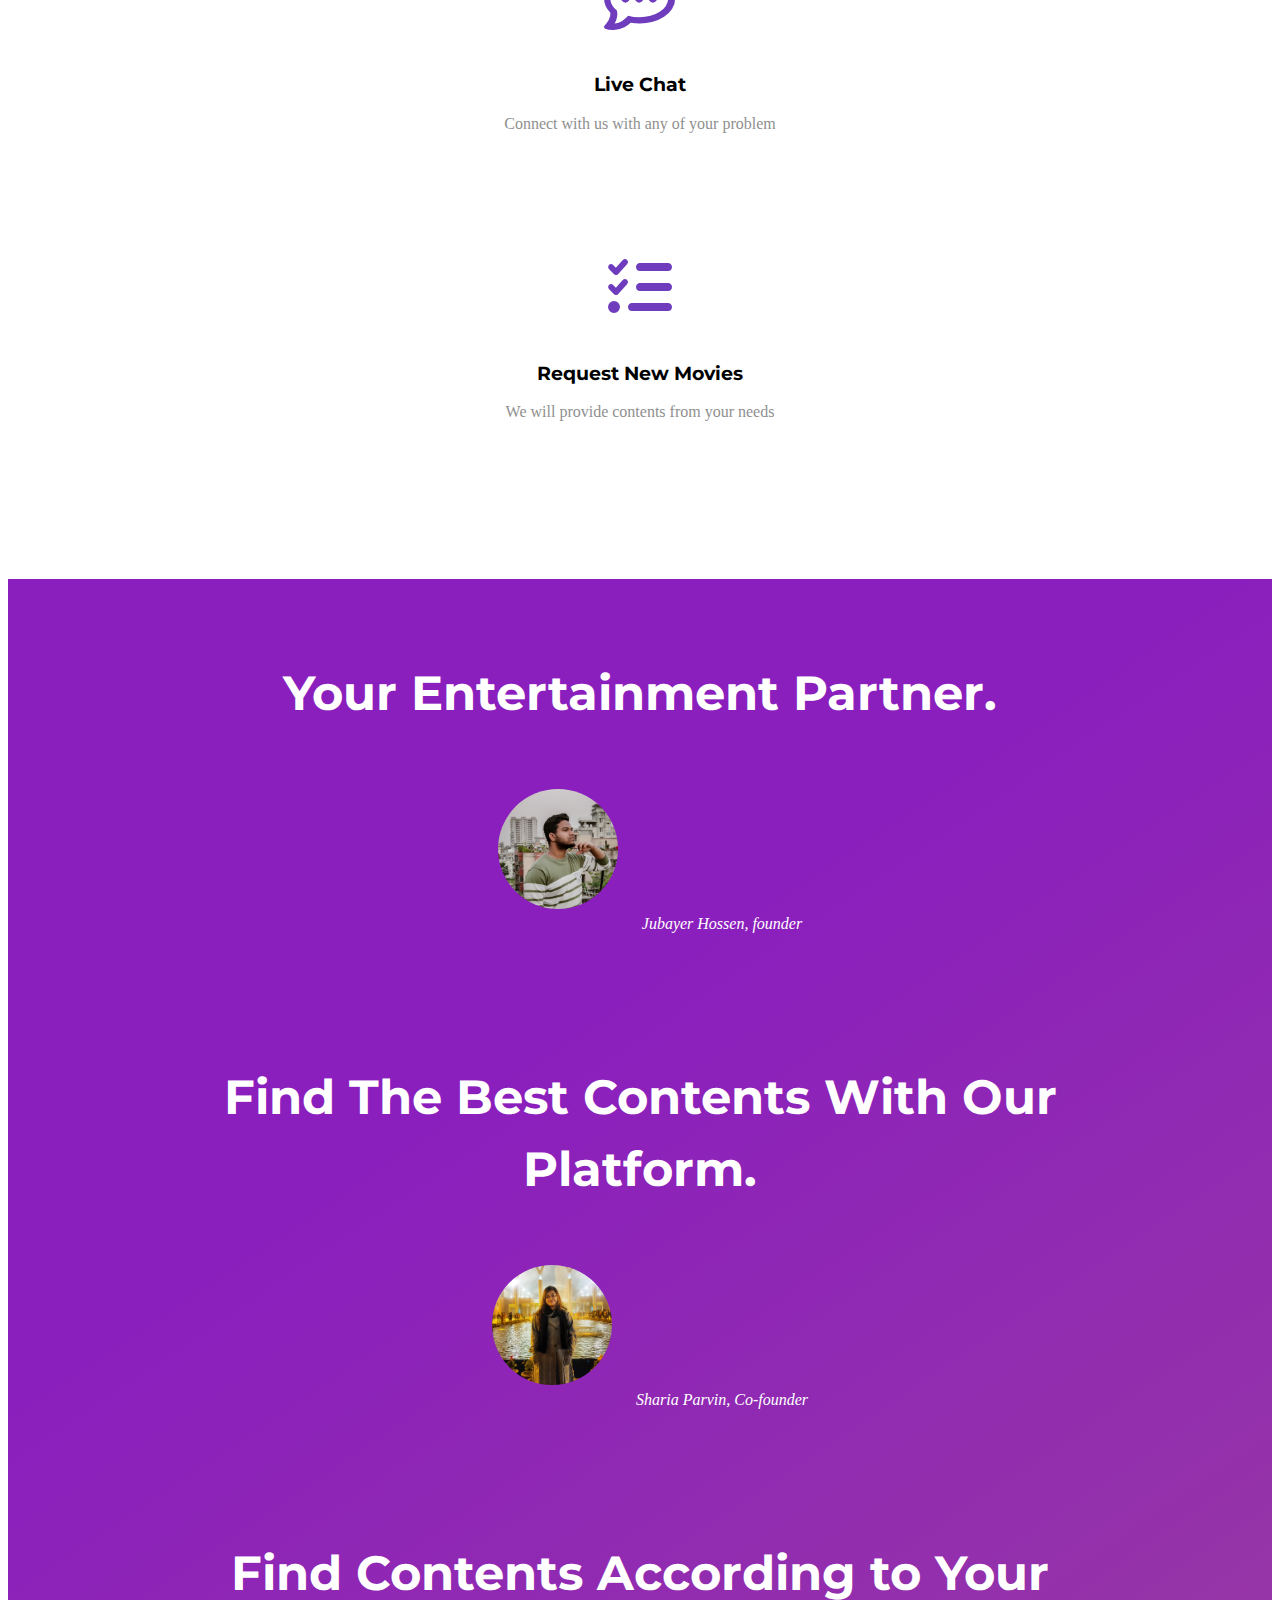
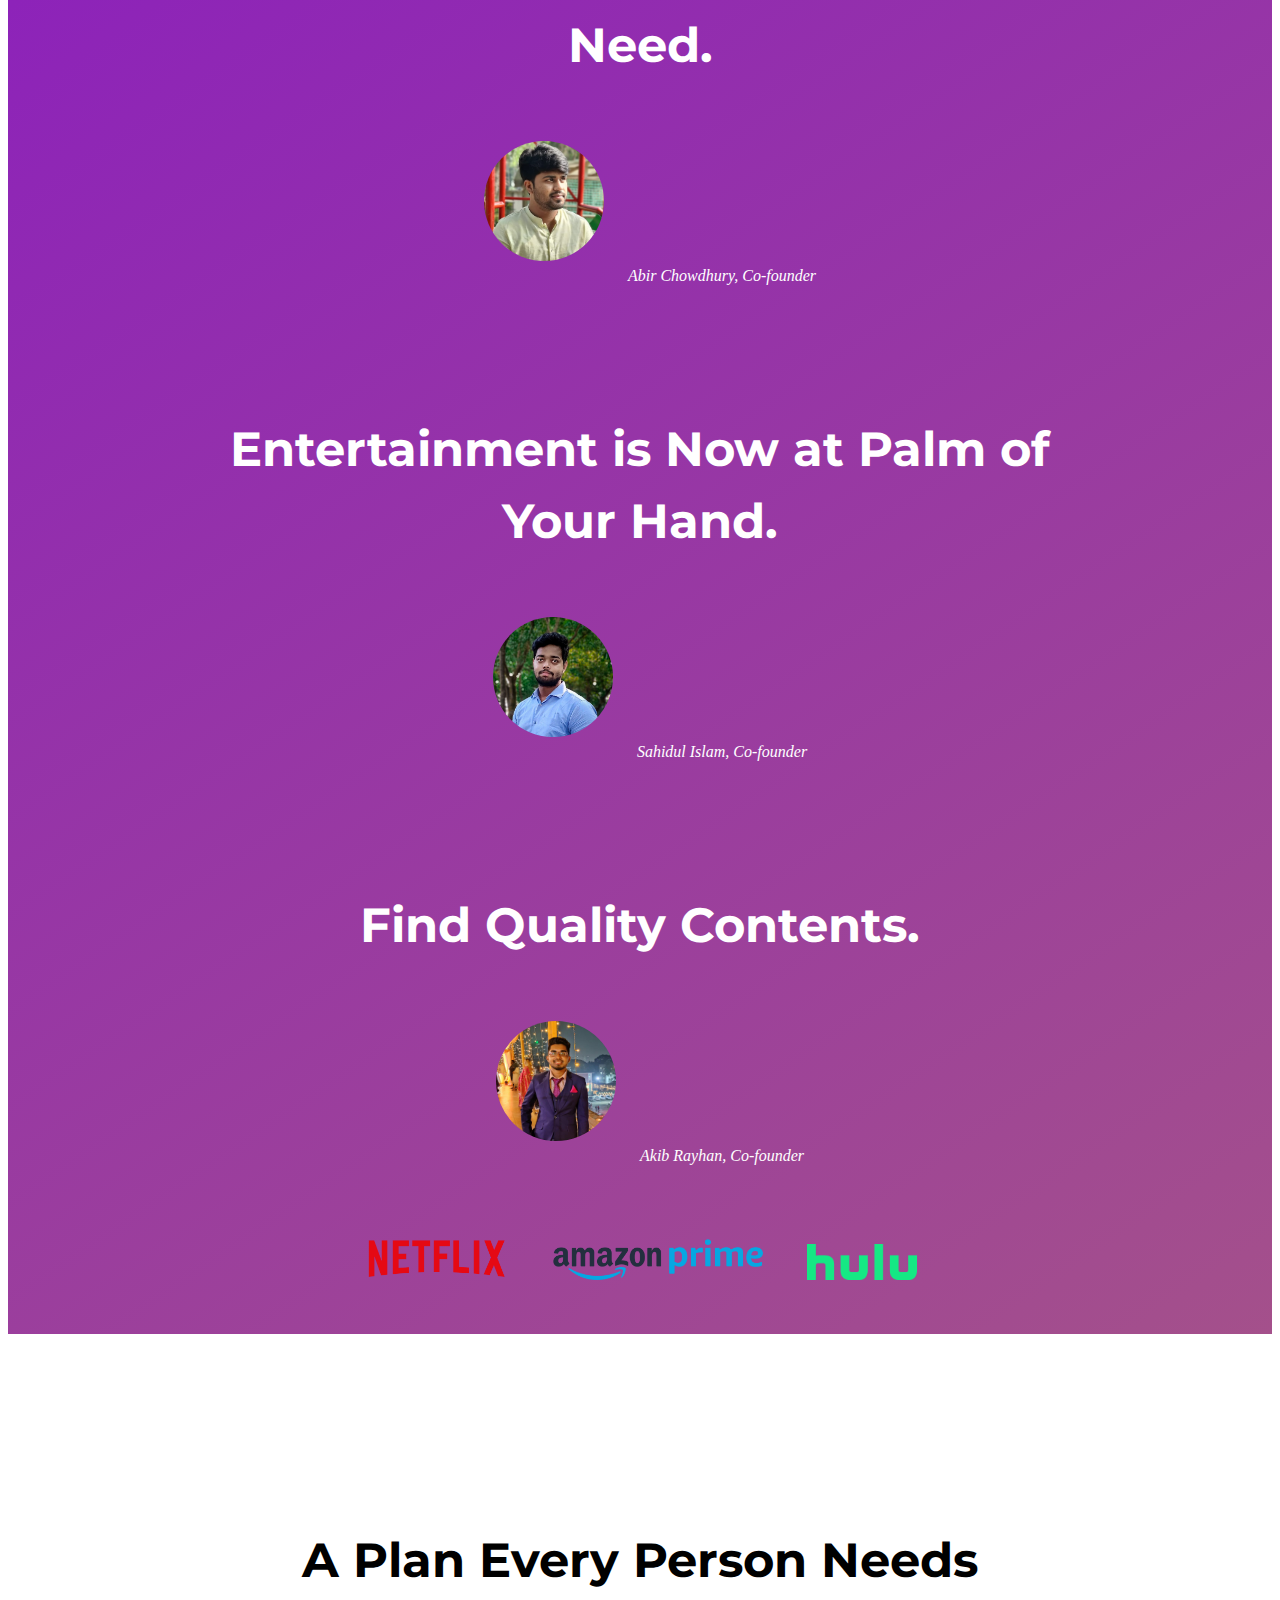
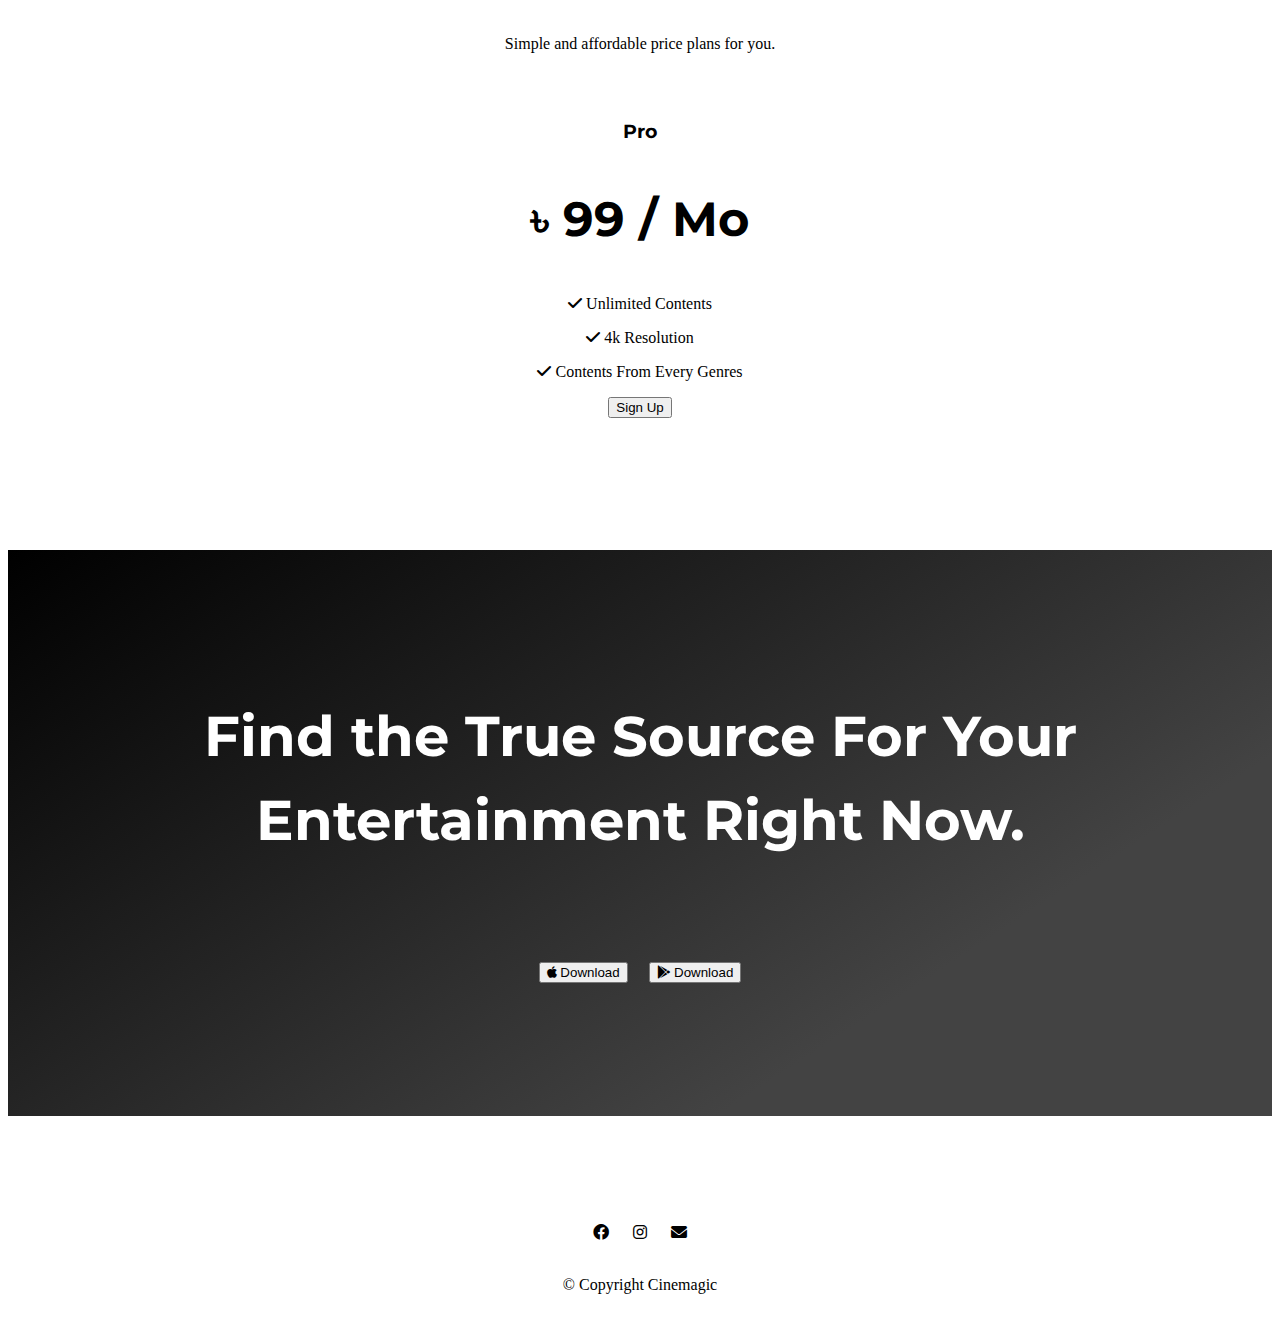
==== commit cf95b36c: "Add files via upload" ====
--- a/index.html
+++ b/index.html
@@ -3,7 +3,7 @@
 
 <head>
   <meta charset="utf-8">
-  <title>Jubayer's Academia</title>
+  <title>CineMagic</title>
   <link rel="stylesheet" href="css/styels.css">
   <link rel="stylesheet" href="https://stackpath.bootstrapcdn.com/bootstrap/4.1.3/css/bootstrap.min.css" integrity="sha384-MCw98/SFnGE8fJT3GXwEOngsV7Zt27NXFoaoApmYm81iuXoPkFOJwJ8ERdknLPMO" crossorigin="anonymous">
 
@@ -19,7 +19,7 @@
     <div class="container-fluid" id="cf">
     <!-- Nav Bar -->
     <nav class="navbar navbar-expand-lg navbar-dark" id="navid">
-        <a class="navbar-brand" id="logo" href=""><i class="fa-solid fa-building-columns"></i> Jubayer's Academia</a>
+        <a class="navbar-brand" id="logo" href=""><i class="fa-solid fa-film"></i> CineMagic</a>
         <button class="navbar-toggler" type="button" data-toggle="collapse" data-target="#navbarSupportedContent" aria-controls="navbarSupportedContent" aria-expanded="false" aria-label="Toggle navigation">
         <span class="navbar-toggler-icon"></span>
         </button>
@@ -48,7 +48,7 @@
 
     <div class="row">
       <div class="col-lg-6 col-md-6 col-sm-6">
-      <h1 class="top">Learn and evolve with us.</h1>
+      <h1 class="top">Entertainment Has a New Definition.</h1>
       <button type="button"class="btn btn-dark btn-lg downbtn"><i class="fa-brands fa-apple"></i> Download</button>
       <button type="button"class="btn btn-outline-light btn-lg downbtn"><i class="fa-brands fa-google-play"></i> Download</button>
       </div>
@@ -73,21 +73,22 @@
 
     <div class="f-box col-lg-6 col-md-6 col-sm-6">
       <i class="fa-solid fa-video fa-4x ic"></i>
-      <h3>1000+ Courses</h3>
-      <p>We have all the courses you will need</p>
+      <h3>10000+ Movies and Series
+      </h3>
+      <p>We have all of contents you will need</p>
     </div>
   </div>
   <div class="row">
     <div class="f-box col-lg-6 col-md-6 col-sm-6">
-      <i class="fa-solid fa-chalkboard-user fa-4x ic"></i>
-      <h3>Professional Teachers</h3>
-      <p>We have got the best of the best qualified teachers</p>
+      <i class="fa-brands fa-rocketchat fa-4x ic"></i></i>
+      <h3>Live Chat</h3>
+      <p>Connect with us with any of your problem</p>
    </div>
 
    <div class="f-box col-lg-6 col-md-6 col-sm-6">
-    <i class="fa-solid fa-book fa-4x ic"></i>
-    <h3>Optimized Materials</h3>
-    <p>We provide very efficient materials for your study</p>
+    <i class="fa-solid fa-list-check fa-4x ic"></i>
+    <h3>Request New Movies</h3>
+    <p>We will provide contents from your needs</p>
    </div>
   </div>
 
@@ -99,27 +100,27 @@
   <section id="testimonials">
     <div id="testimonials-carousel" class="carousel slide carousel-fade" data-ride="carousel" data-interval="3000" data-pause="hover">
       <div class="carousel-item active">
-        <h2>Explore yourself with our academy.</h2>
+        <h2>Your Entertainment Partner.</h2>
         <img class="me" src="img/2.jpg" alt="profile">
         <em>Jubayer Hossen, founder</em>
       </div>
       <div class="carousel-item">
-        <h2>Find Your best with our academy.</h2>
+        <h2>Find The Best Contents With Our Platform.</h2>
         <img class="me" src="img/7.jpeg" alt="profile">
         <em>Sharia Parvin, Co-founder</em>
       </div>
       <div class="carousel-item">
-        <h2>Find whatever you need to study.</h2>
+        <h2>Find Contents According to Your Need.</h2>
         <img class="me" src="img/4.jpg" alt="profile">
         <em>Abir Chowdhury, Co-founder</em>
       </div>
       <div class="carousel-item">
-        <h2>Education is now at palm of your hand.</h2>
+        <h2>Entertainment is Now at Palm of Your Hand.</h2>
         <img class="me" src="img/5.jpg" alt="profile">
         <em>Sahidul Islam, Co-founder</em>
       </div>
       <div class="carousel-item">
-        <h2>This academy is the root of your success.</h2>
+        <h2>Find Quality Contents.</h2>
         <img class="me" src="img/6.jpg" alt="profile">
         <em>Akib Rayhan, Co-founder</em>
       </div>
@@ -135,9 +136,9 @@
     
 
     <section id="press">
-      <img class="logos1" src="img/UIU-Logo.png" alt="logo">
-      <img class="logos2" src="img/App Forum dark background logo.png" alt="logo">
-      <img class="logos3" src="img/CCC logo.png" alt="logo"> 
+      <img class="logos1" src="img/Logonetflix.png" alt="logo">
+      <img class="logos2" src="img/ap.png" alt="logo">
+      <img class="logos3" src="img/Hulu_Logo.svg.png" alt="logo"> 
     </section>
 
   </section>
@@ -149,51 +150,21 @@
   <!-- Pricing -->
 
   <section id="pricing">
-    <h2>A Plan Every Student Needs</h2>
+    <h2>A Plan Every Person Needs</h2>
     <p>Simple and affordable price plans for you.</p>
 
     <div class="row">
-    <div class="p-col col-lg-4 col-md-6">
-      <div class="card">
-        <div class="card-header">
-          <h3>Genaral</h3>
-        </div>
-        <div class="card-body">
-          <h2>Free</h2>
-            <p><i class="fa-solid fa-check"></i> Course Materials</p>
-            <p><i class="fa-solid fa-xmark"></i> Course Videos</p>
-            <p><i class="fa-solid fa-xmark"></i> Counselling From Teachers</p>
-          <button class="btn btn-lg btn-block btn-outline-dark" type="button">Sign Up</button>
-        </div>
-      </div>
-    </div>
-
-    <div class="p-col col-lg-4 col-md-6">
-      <div class="card">
-        <div class="card-header">
-          <h3>Premium</h3>
-        </div>
-        <div class="card-body">
-          <h2>৳ 99 / Mo</h2>
-            <p><i class="fa-solid fa-check"></i> Course Materials</p>
-            <p><i class="fa-solid fa-check"></i> Course Videos</p>
-            <p><i class="fa-solid fa-xmark"></i> Counselling From Teachers</p>
-          <button class="btn btn-lg btn-block btn-dark" type="button">Sign Up</button>
-        </div>
-      </div>
-    </div>
-
-    <div class="p-col col-lg-4 col-md-12">
+    <div class="p-col col-lg-6 col-md-6 col-sm-6">
       <div class="card">
         <div class="card-header">
           <h3>Pro</h3>
         </div>
         <div class="card-body">
-          <h2>৳ 199 / Mo</h2>
-            <p><i class="fa-solid fa-check"></i> Course Materials</p>
-            <p><i class="fa-solid fa-check"></i> Course Videos</p>
-            <p><i class="fa-solid fa-check"></i> Counselling From Teachers</p>
-          <button class="btn btn-lg btn-block btn-dark" type="button">Sign Up</button>
+          <h2>৳ 99 / Mo</h2>
+            <p><i class="fa-solid fa-check"></i> Unlimited Contents</p>
+            <p><i class="fa-solid fa-check"></i> 4k Resolution</p>
+            <p><i class="fa-solid fa-check"></i> Contents From Every Genres</p>
+          <button class="btn btn-lg btn-block btn-outline-dark" type="button">Sign Up</button>
         </div>
       </div>
     </div>
@@ -206,7 +177,7 @@
 
   <section id="cta">
 
-    <h3 class="cta-heading">Find the True Source For Your Study Right Now.</h3>
+    <h3 class="cta-heading">Find the True Source For Your Entertainment Right Now.</h3>
     <button type="button"class="btn btn-light btn-lg downbtn2"><i class="fa-brands fa-apple"></i> Download</button>
     <button type="button"class="btn btn-outline-light btn-lg downbtn2"><i class="fa-brands fa-google-play"></i> Download</button>
 
@@ -227,7 +198,7 @@
     </a>
     
     
-    <p>© Copyright Jubayer's Academy</p>
+    <p>© Copyright Cinemagic</p>
 
   </footer>
 
--- a/css/styels.css
+++ b/css/styels.css
@@ -83,7 +83,7 @@
     padding-bottom: 50px;
 }
 .logos2{
-    width: 70px;
+    width: 210px;
     margin: 20px 20px 0px;
     padding-bottom: 50px;
 }
@@ -112,6 +112,7 @@
 }
 .p-col{
     padding: 3% 2%;
+    margin: auto;
 }
 #cta h3{
     font-family: 'Montserrat', sans-serif;
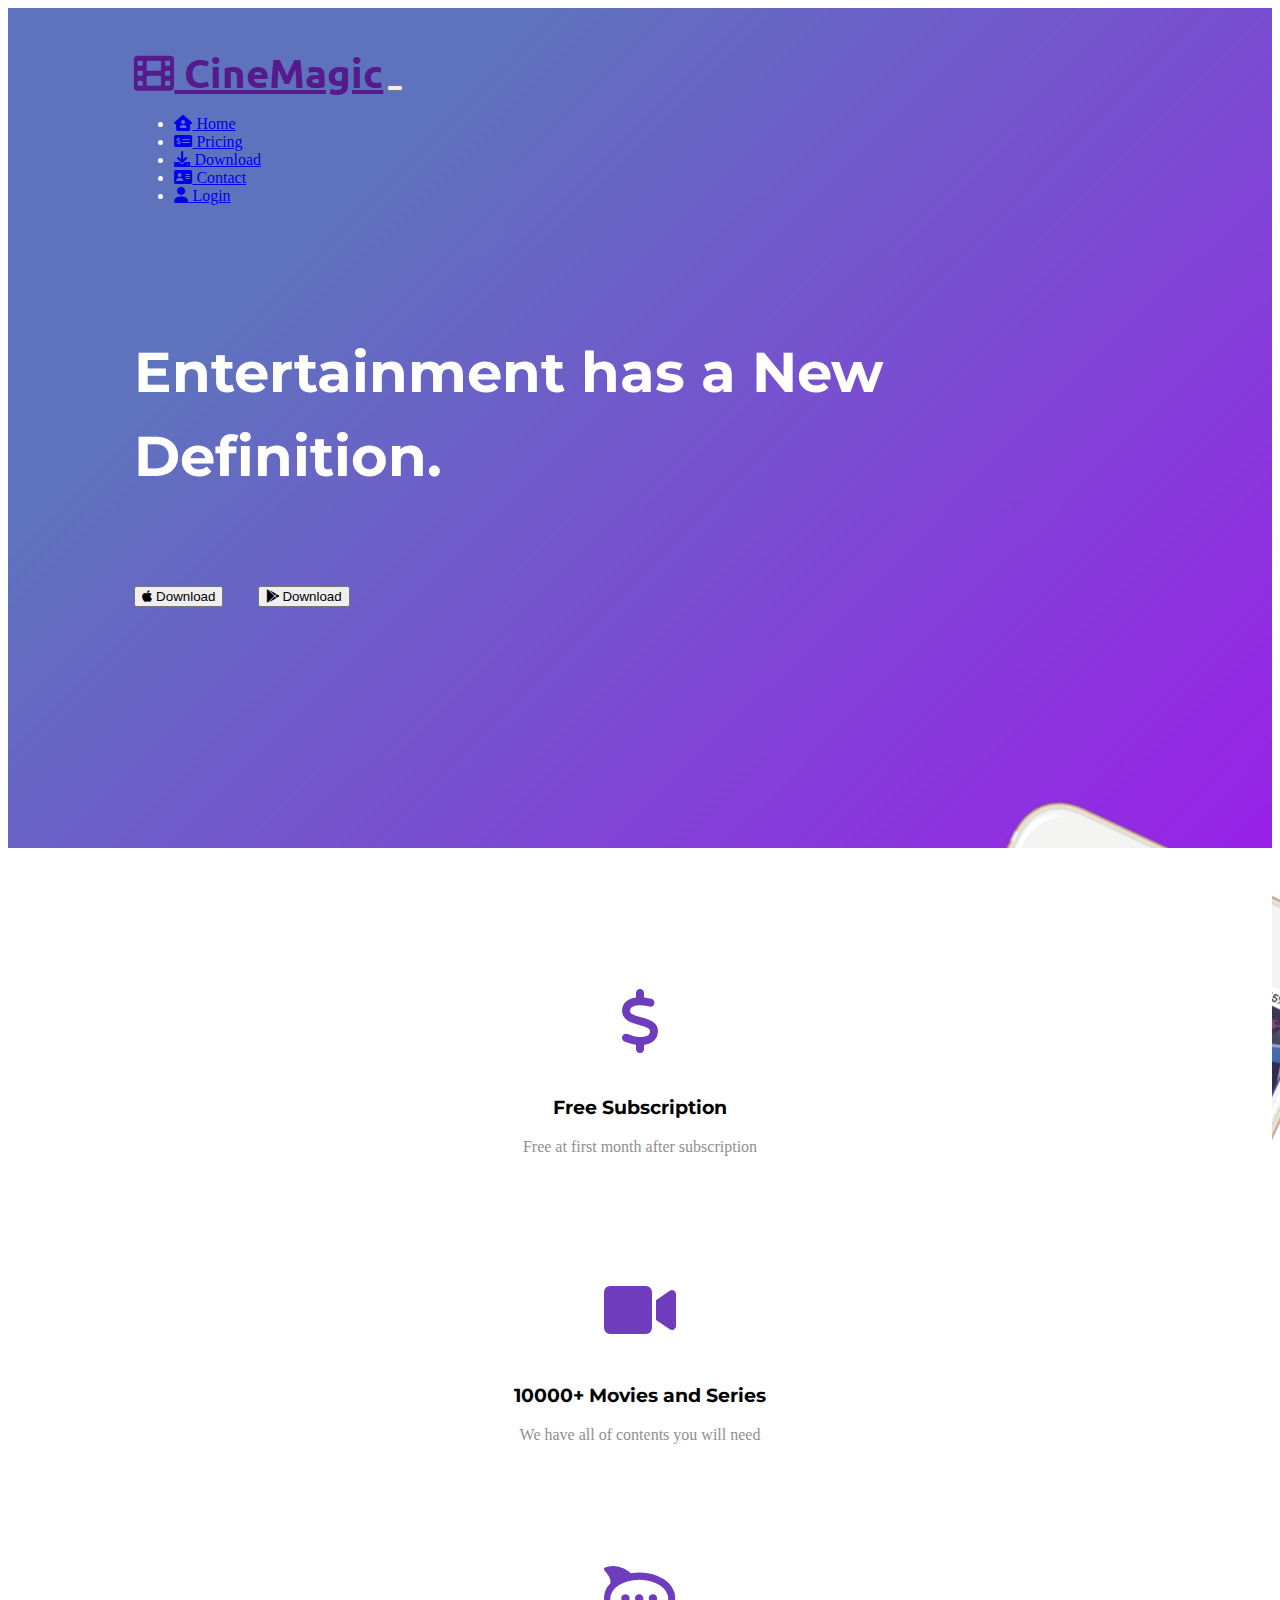
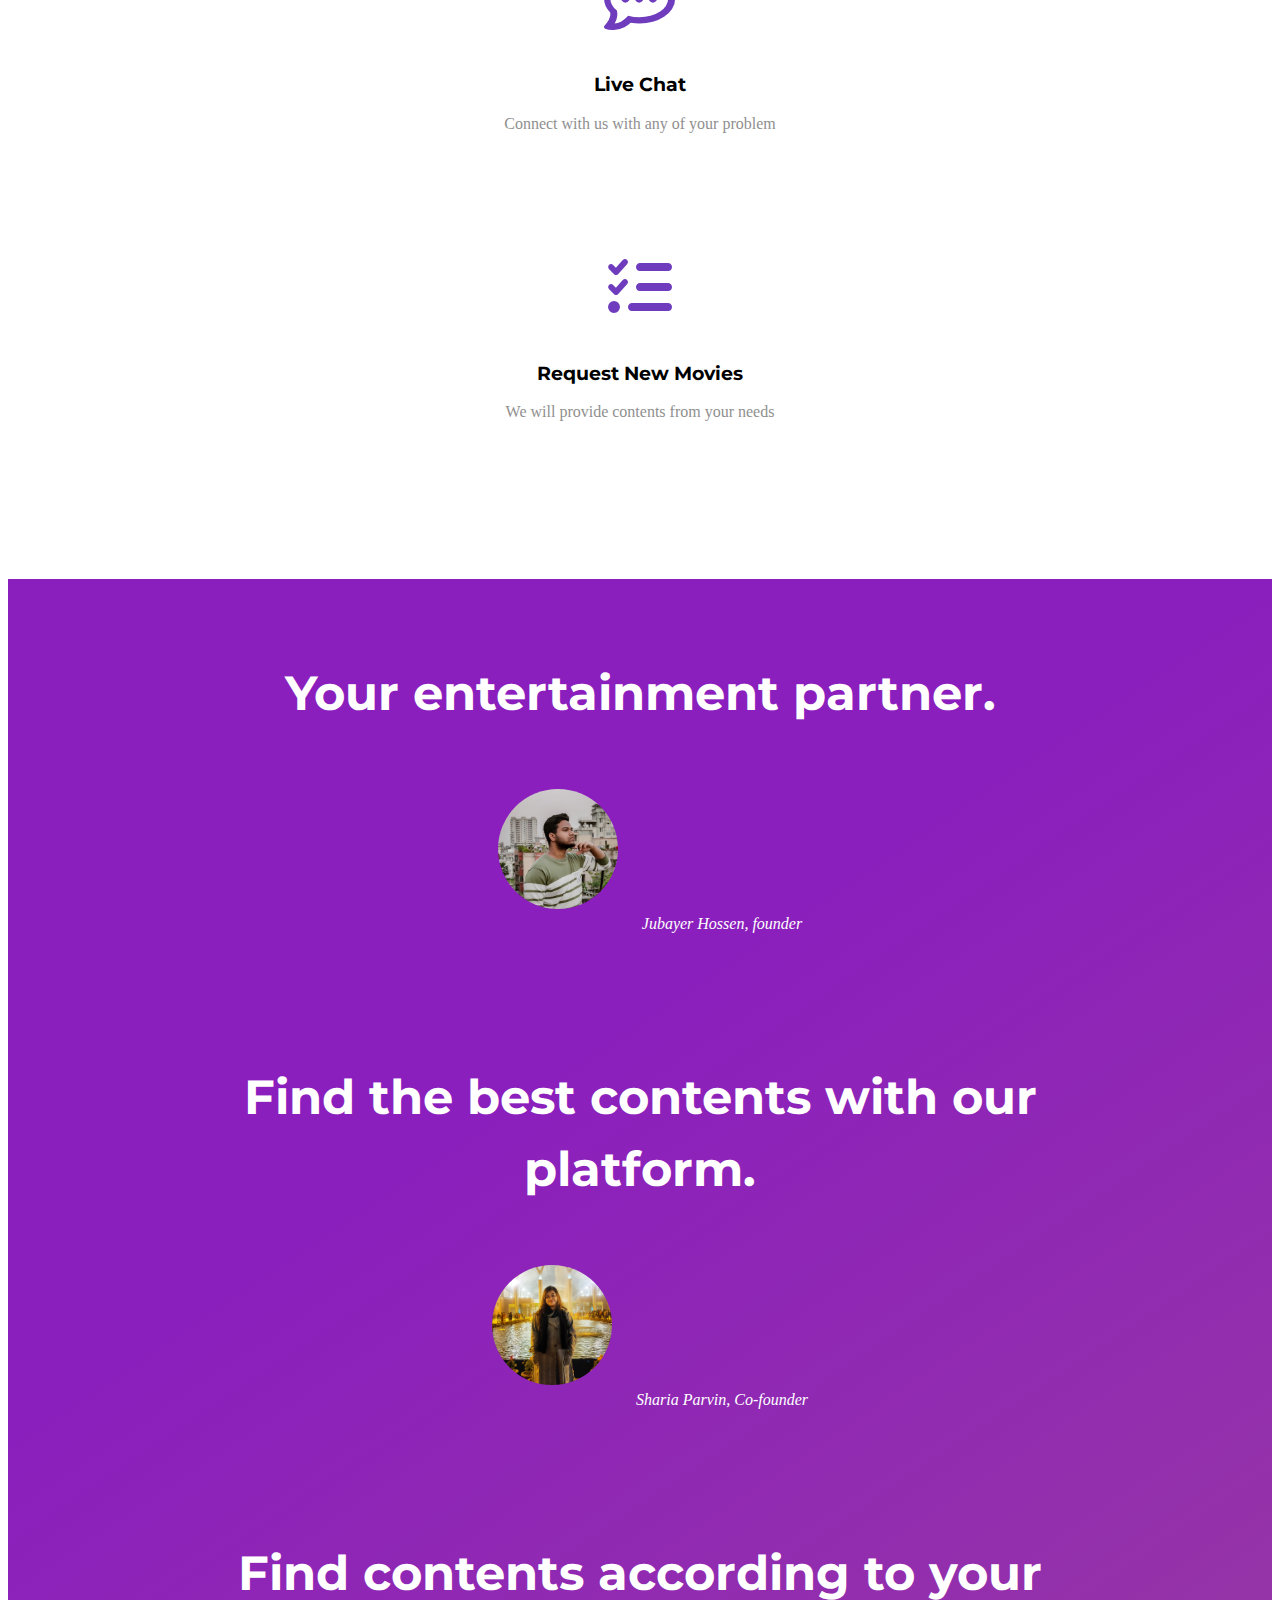
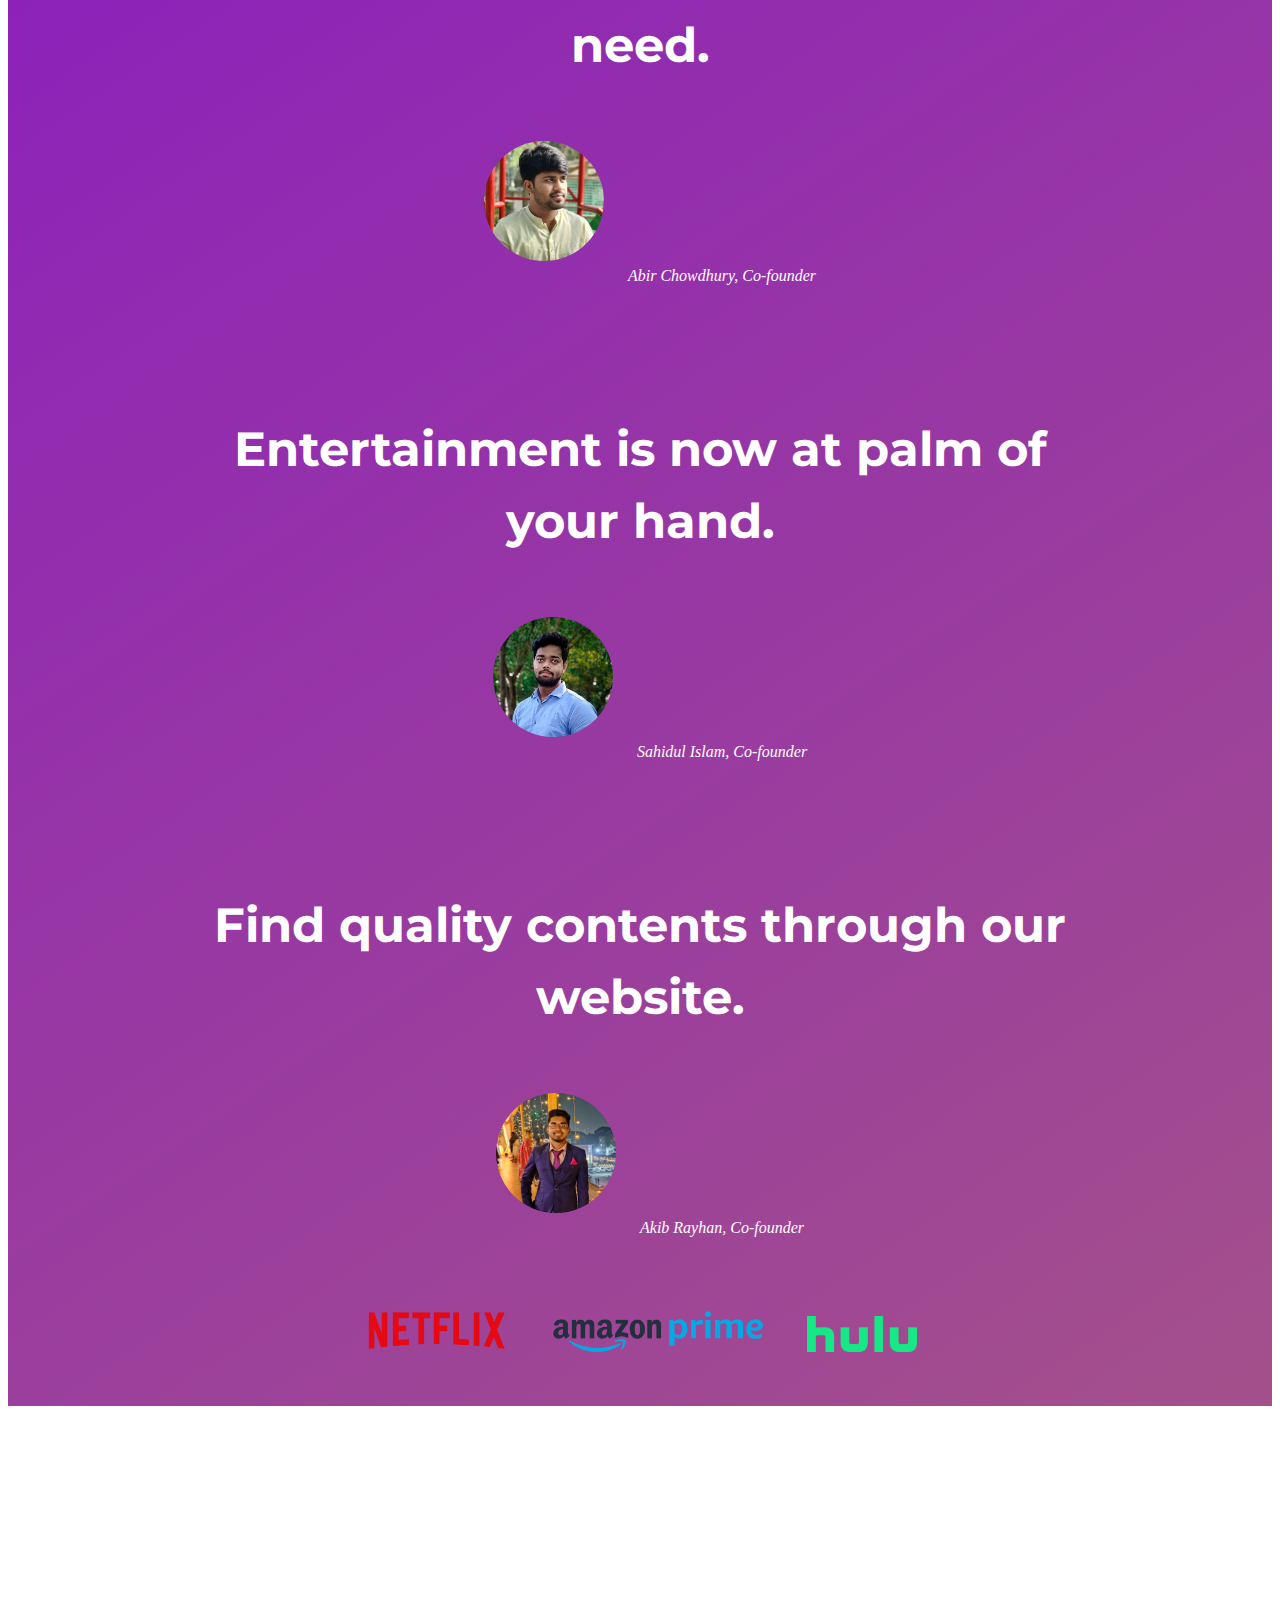
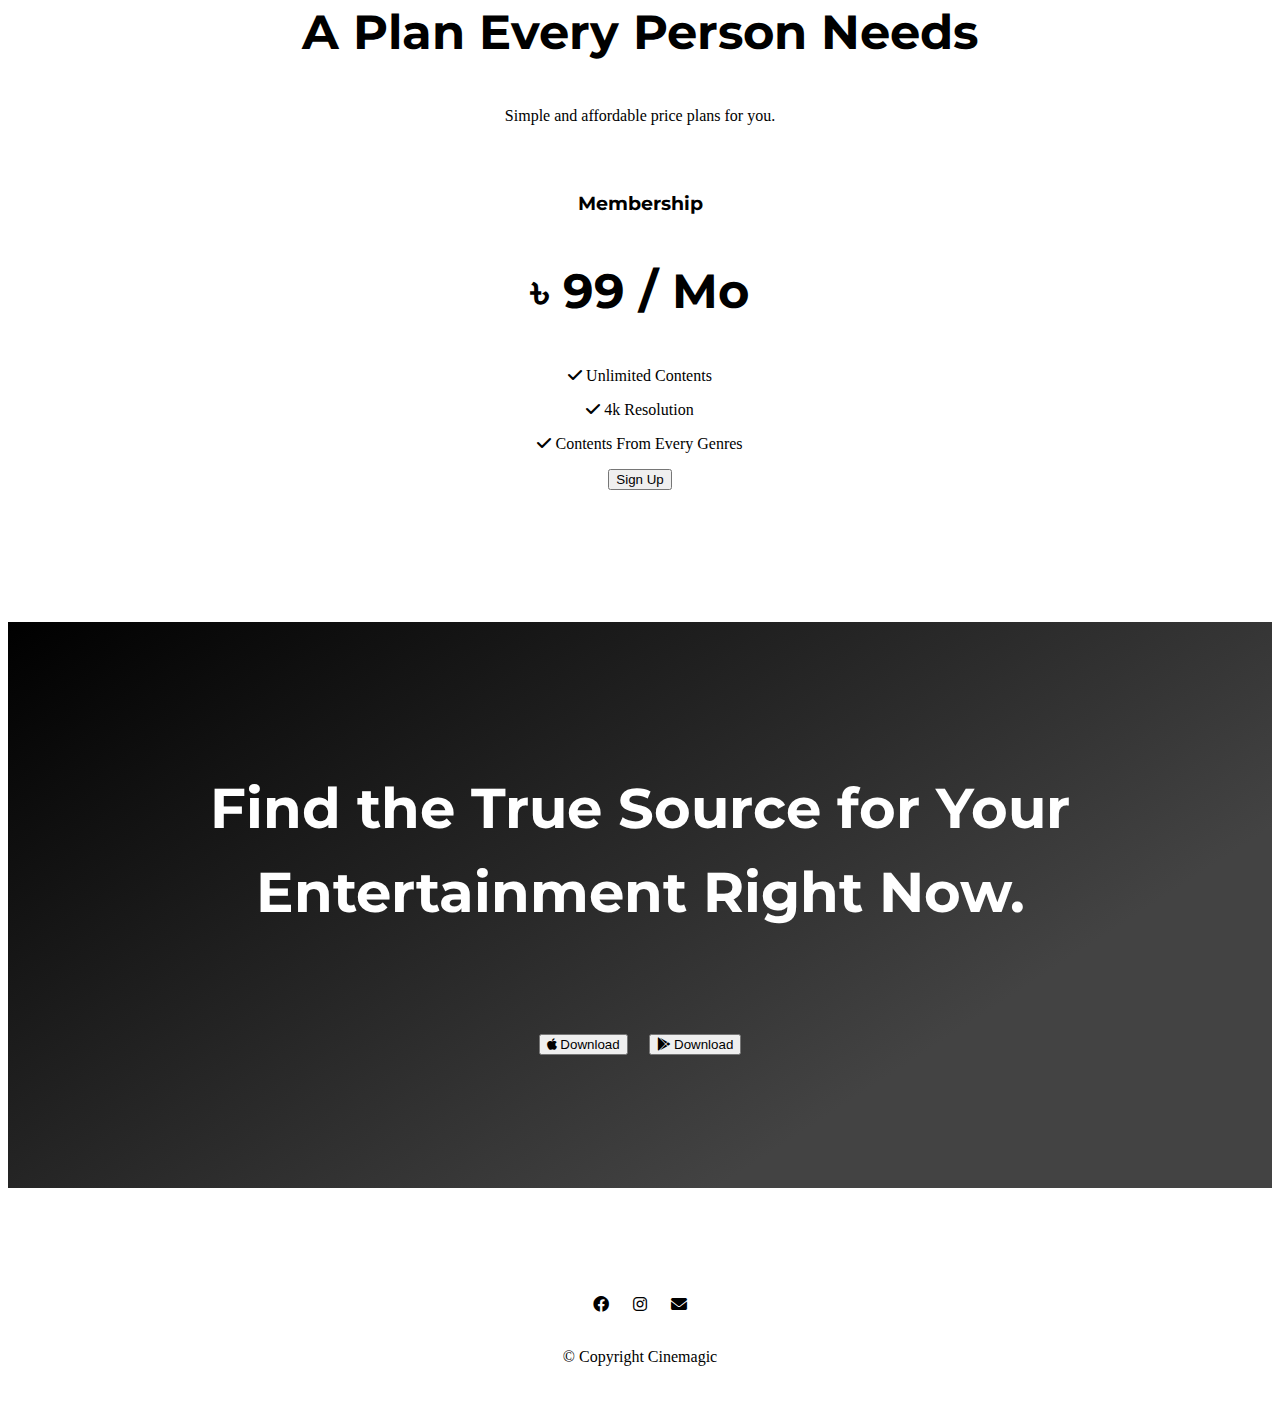
==== commit f2b7cd60: "Add files via upload" ====
--- a/index.html
+++ b/index.html
@@ -7,7 +7,7 @@
   <link rel="stylesheet" href="css/styels.css">
   <link rel="stylesheet" href="https://stackpath.bootstrapcdn.com/bootstrap/4.1.3/css/bootstrap.min.css" integrity="sha384-MCw98/SFnGE8fJT3GXwEOngsV7Zt27NXFoaoApmYm81iuXoPkFOJwJ8ERdknLPMO" crossorigin="anonymous">
 
-  <link rel = "icon" href="img/fav.png">
+  <link rel = "icon" href="img/favicon.ico">
   <link rel="preconnect" href="https://fonts.googleapis.com">
   <link rel="preconnect" href="https://fonts.gstatic.com" crossorigin>
   <link href="https://fonts.googleapis.com/css2?family=Montserrat:wght@900&family=Ubuntu&display=swap" rel="stylesheet">
@@ -38,7 +38,7 @@
                 <a class="nav-link" href="#footer"><i class="fa-solid fa-address-card"></i> Contact</a>
             </li>
             <li class="nav-item">
-                <a class="nav-link" href="login.html"><i class="fa-solid fa-user"></i> Login</a>
+                <a class="nav-link" href="login.php"><i class="fa-solid fa-user"></i> Login</a>
             </li>
         </ul>
         </div>
@@ -48,7 +48,7 @@
 
     <div class="row">
       <div class="col-lg-6 col-md-6 col-sm-6">
-      <h1 class="top">Entertainment Has a New Definition.</h1>
+      <h1 class="top">Entertainment has a New Definition.</h1>
       <button type="button"class="btn btn-dark btn-lg downbtn"><i class="fa-brands fa-apple"></i> Download</button>
       <button type="button"class="btn btn-outline-light btn-lg downbtn"><i class="fa-brands fa-google-play"></i> Download</button>
       </div>
@@ -100,27 +100,27 @@
   <section id="testimonials">
     <div id="testimonials-carousel" class="carousel slide carousel-fade" data-ride="carousel" data-interval="3000" data-pause="hover">
       <div class="carousel-item active">
-        <h2>Your Entertainment Partner.</h2>
+        <h2>Your entertainment partner.</h2>
         <img class="me" src="img/2.jpg" alt="profile">
         <em>Jubayer Hossen, founder</em>
       </div>
       <div class="carousel-item">
-        <h2>Find The Best Contents With Our Platform.</h2>
+        <h2>Find the best contents with our platform.</h2>
         <img class="me" src="img/7.jpeg" alt="profile">
         <em>Sharia Parvin, Co-founder</em>
       </div>
       <div class="carousel-item">
-        <h2>Find Contents According to Your Need.</h2>
+        <h2>Find contents according to your need.</h2>
         <img class="me" src="img/4.jpg" alt="profile">
         <em>Abir Chowdhury, Co-founder</em>
       </div>
       <div class="carousel-item">
-        <h2>Entertainment is Now at Palm of Your Hand.</h2>
+        <h2>Entertainment is now at palm of your hand.</h2>
         <img class="me" src="img/5.jpg" alt="profile">
         <em>Sahidul Islam, Co-founder</em>
       </div>
       <div class="carousel-item">
-        <h2>Find Quality Contents.</h2>
+        <h2>Find quality contents through our website.</h2>
         <img class="me" src="img/6.jpg" alt="profile">
         <em>Akib Rayhan, Co-founder</em>
       </div>
@@ -157,14 +157,14 @@
     <div class="p-col col-lg-6 col-md-6 col-sm-6">
       <div class="card">
         <div class="card-header">
-          <h3>Pro</h3>
+          <h3>Membership</h3>
         </div>
         <div class="card-body">
           <h2>৳ 99 / Mo</h2>
             <p><i class="fa-solid fa-check"></i> Unlimited Contents</p>
             <p><i class="fa-solid fa-check"></i> 4k Resolution</p>
             <p><i class="fa-solid fa-check"></i> Contents From Every Genres</p>
-          <button class="btn btn-lg btn-block btn-outline-dark" type="button">Sign Up</button>
+          <button onclick="window.location.href='signup.php'" class="btn btn-lg btn-block btn-outline-dark" type="button">Sign Up</button>
         </div>
       </div>
     </div>
@@ -177,7 +177,7 @@
 
   <section id="cta">
 
-    <h3 class="cta-heading">Find the True Source For Your Entertainment Right Now.</h3>
+    <h3 class="cta-heading">Find the True Source for Your Entertainment Right Now.</h3>
     <button type="button"class="btn btn-light btn-lg downbtn2"><i class="fa-brands fa-apple"></i> Download</button>
     <button type="button"class="btn btn-outline-light btn-lg downbtn2"><i class="fa-brands fa-google-play"></i> Download</button>
 
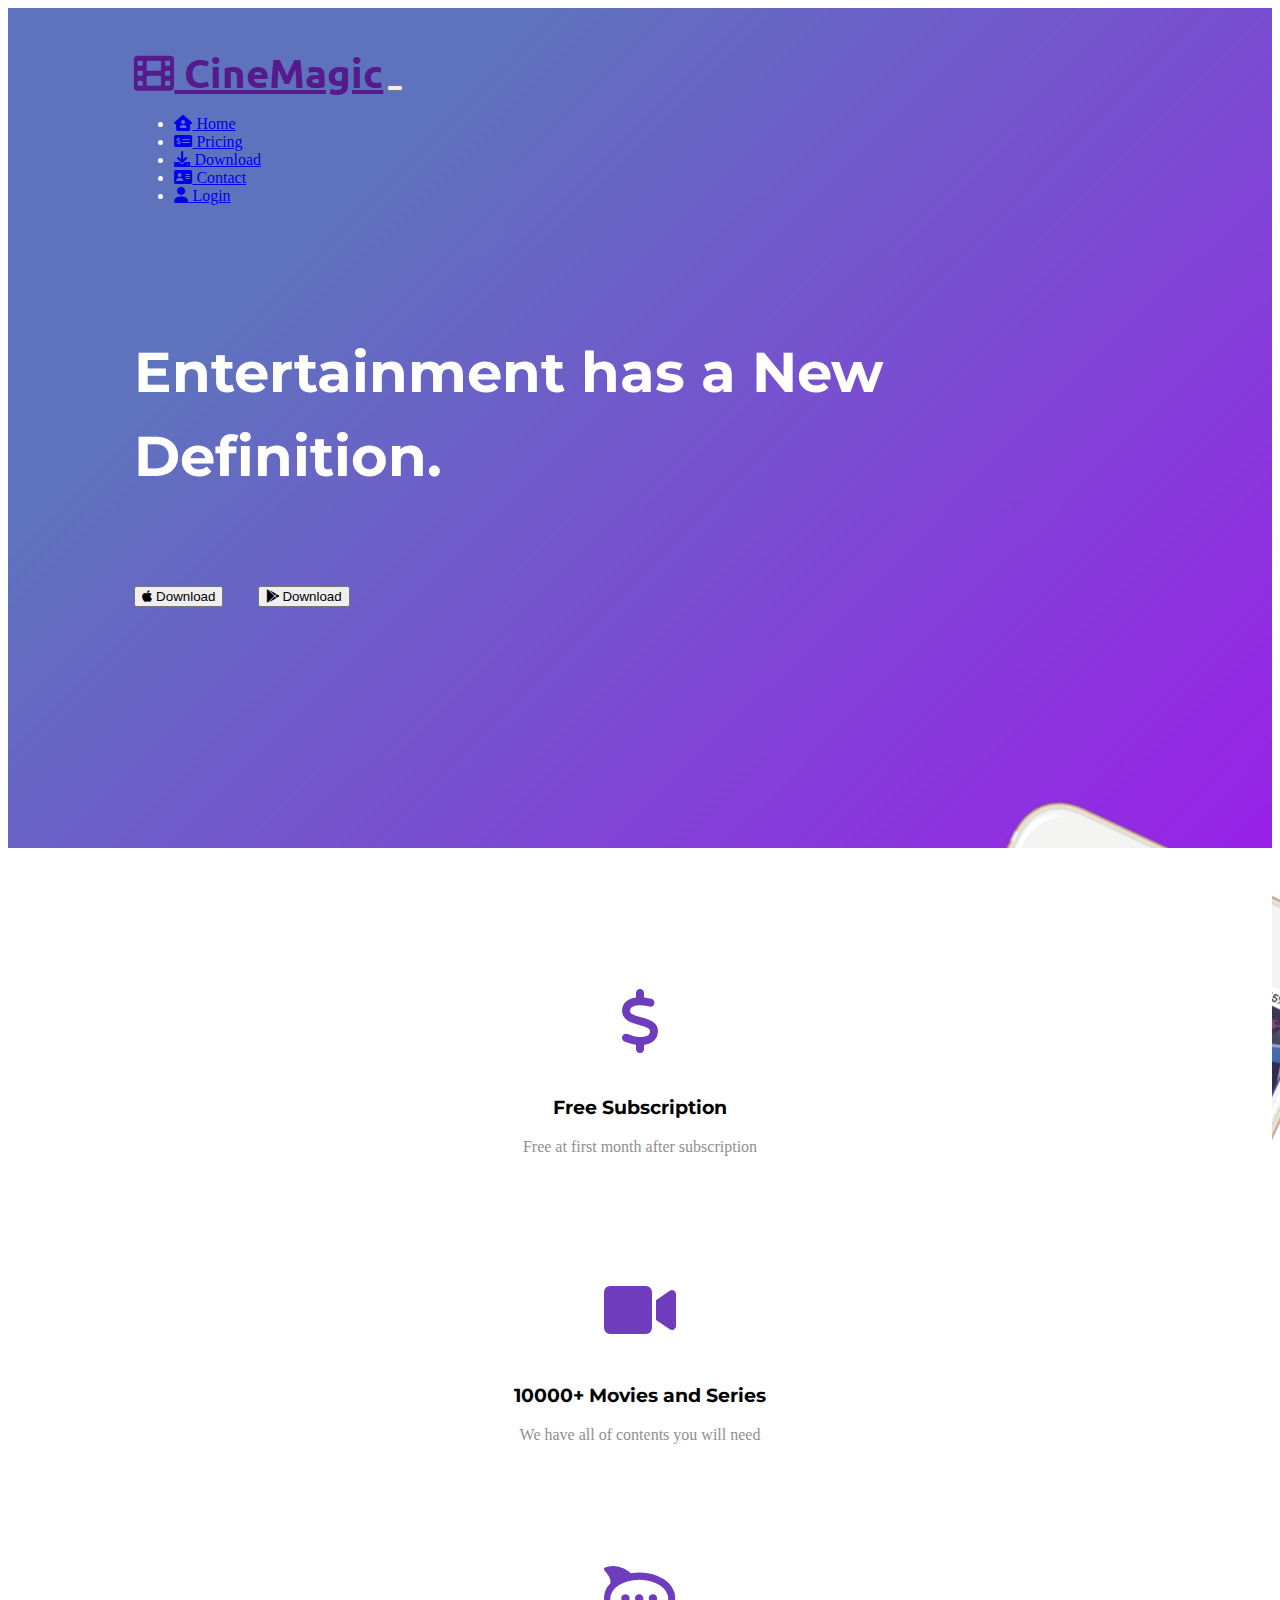
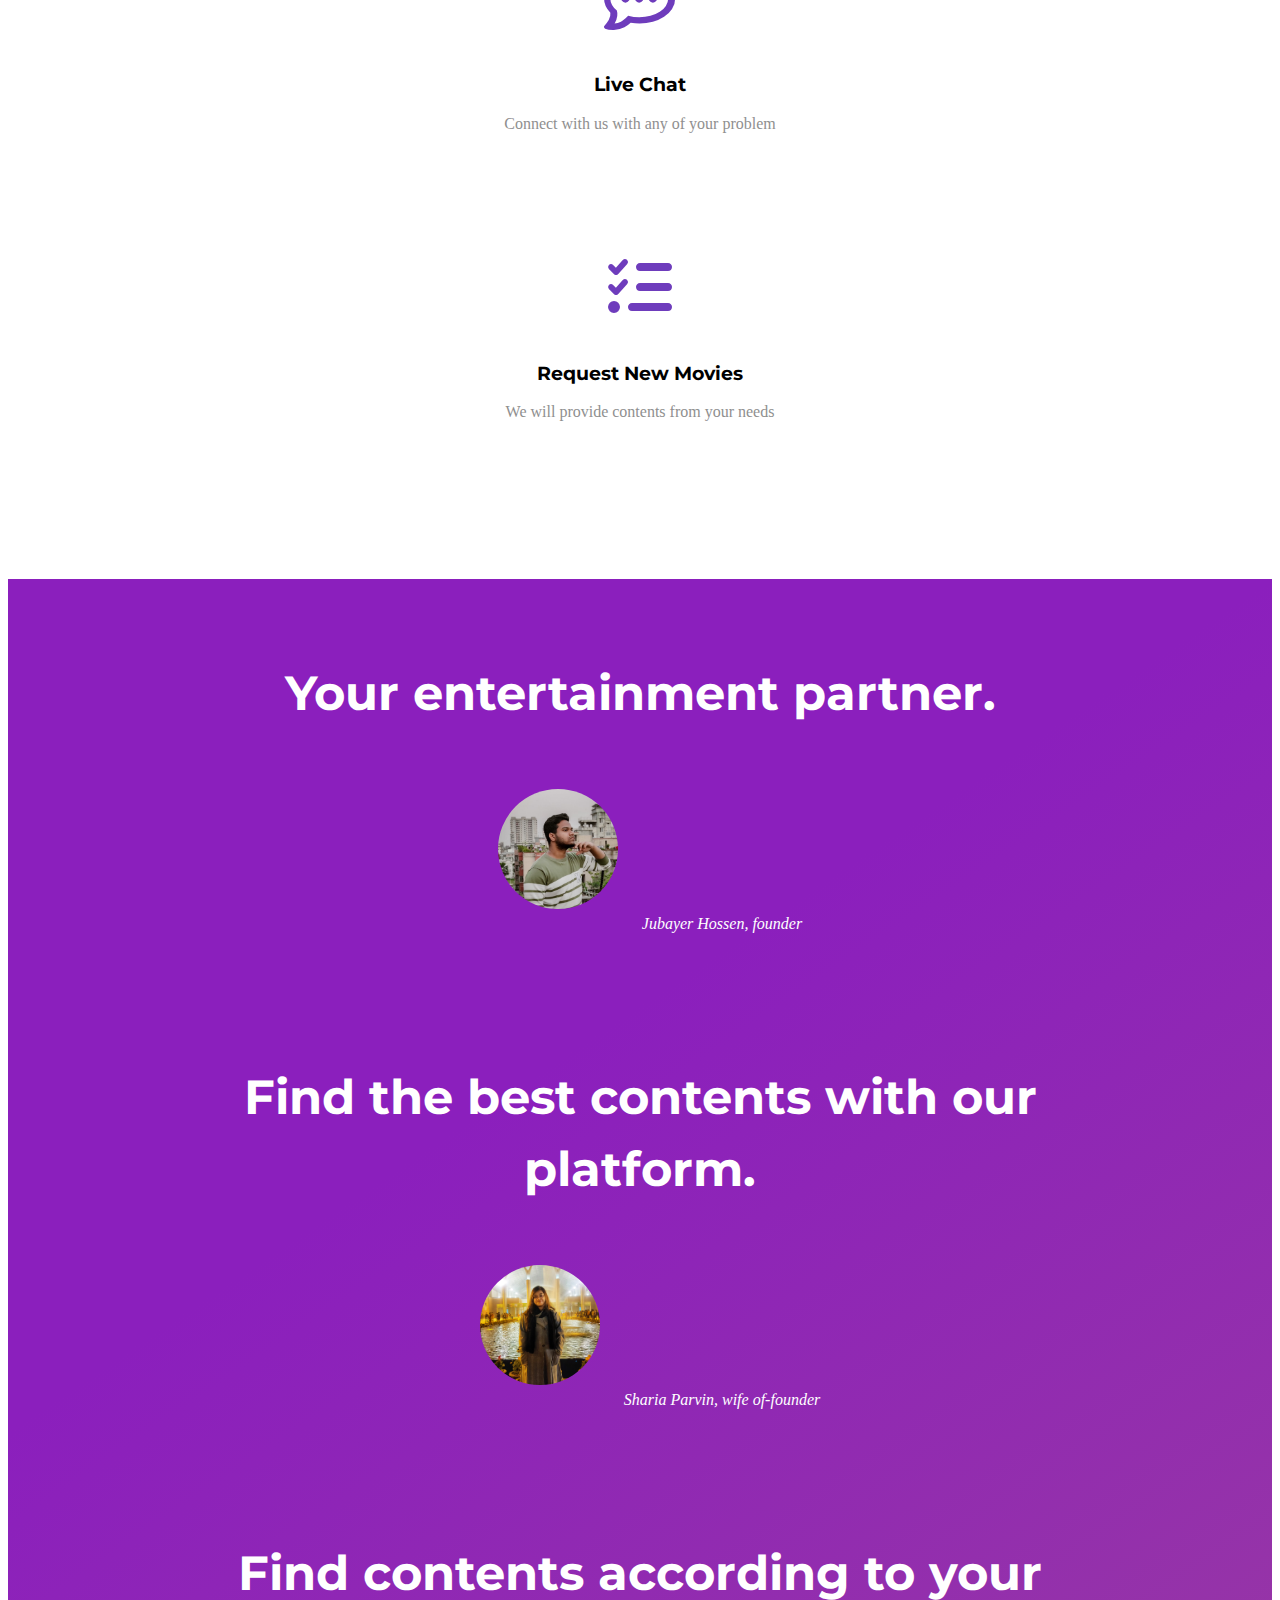
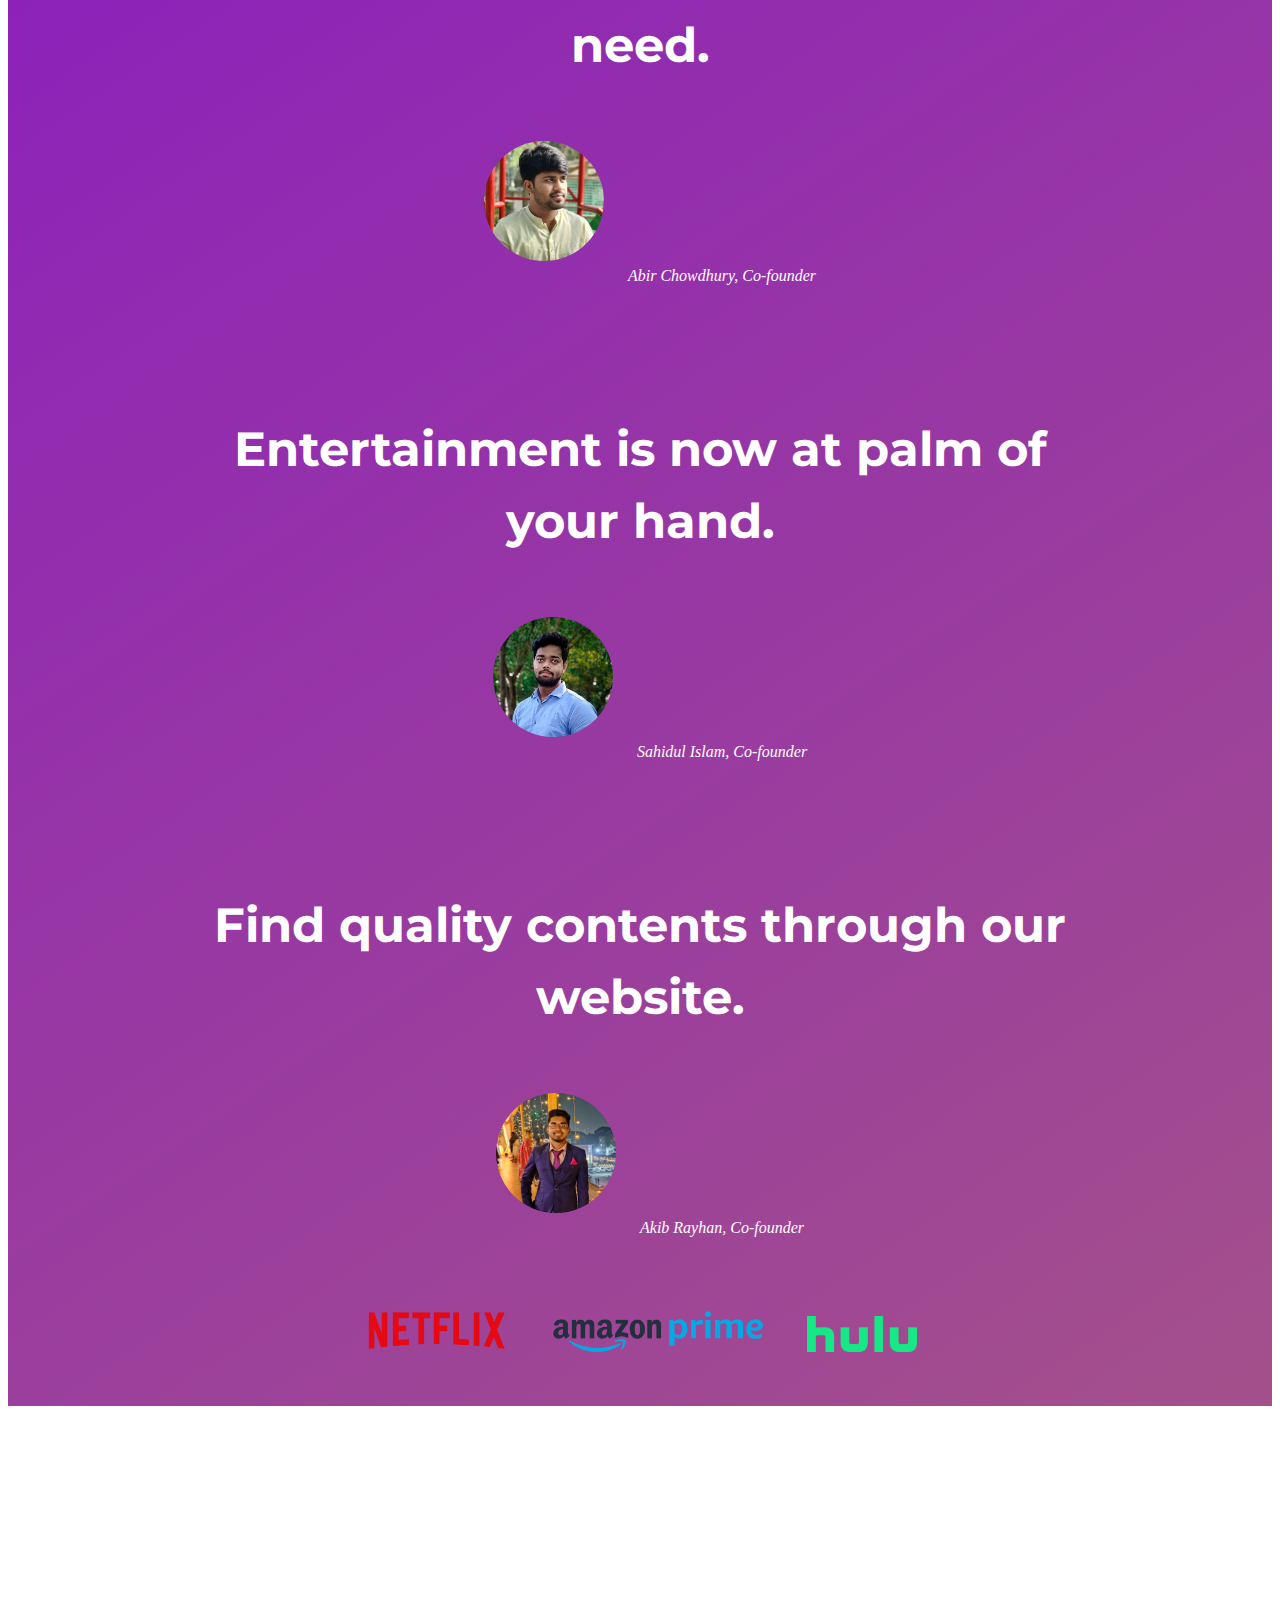
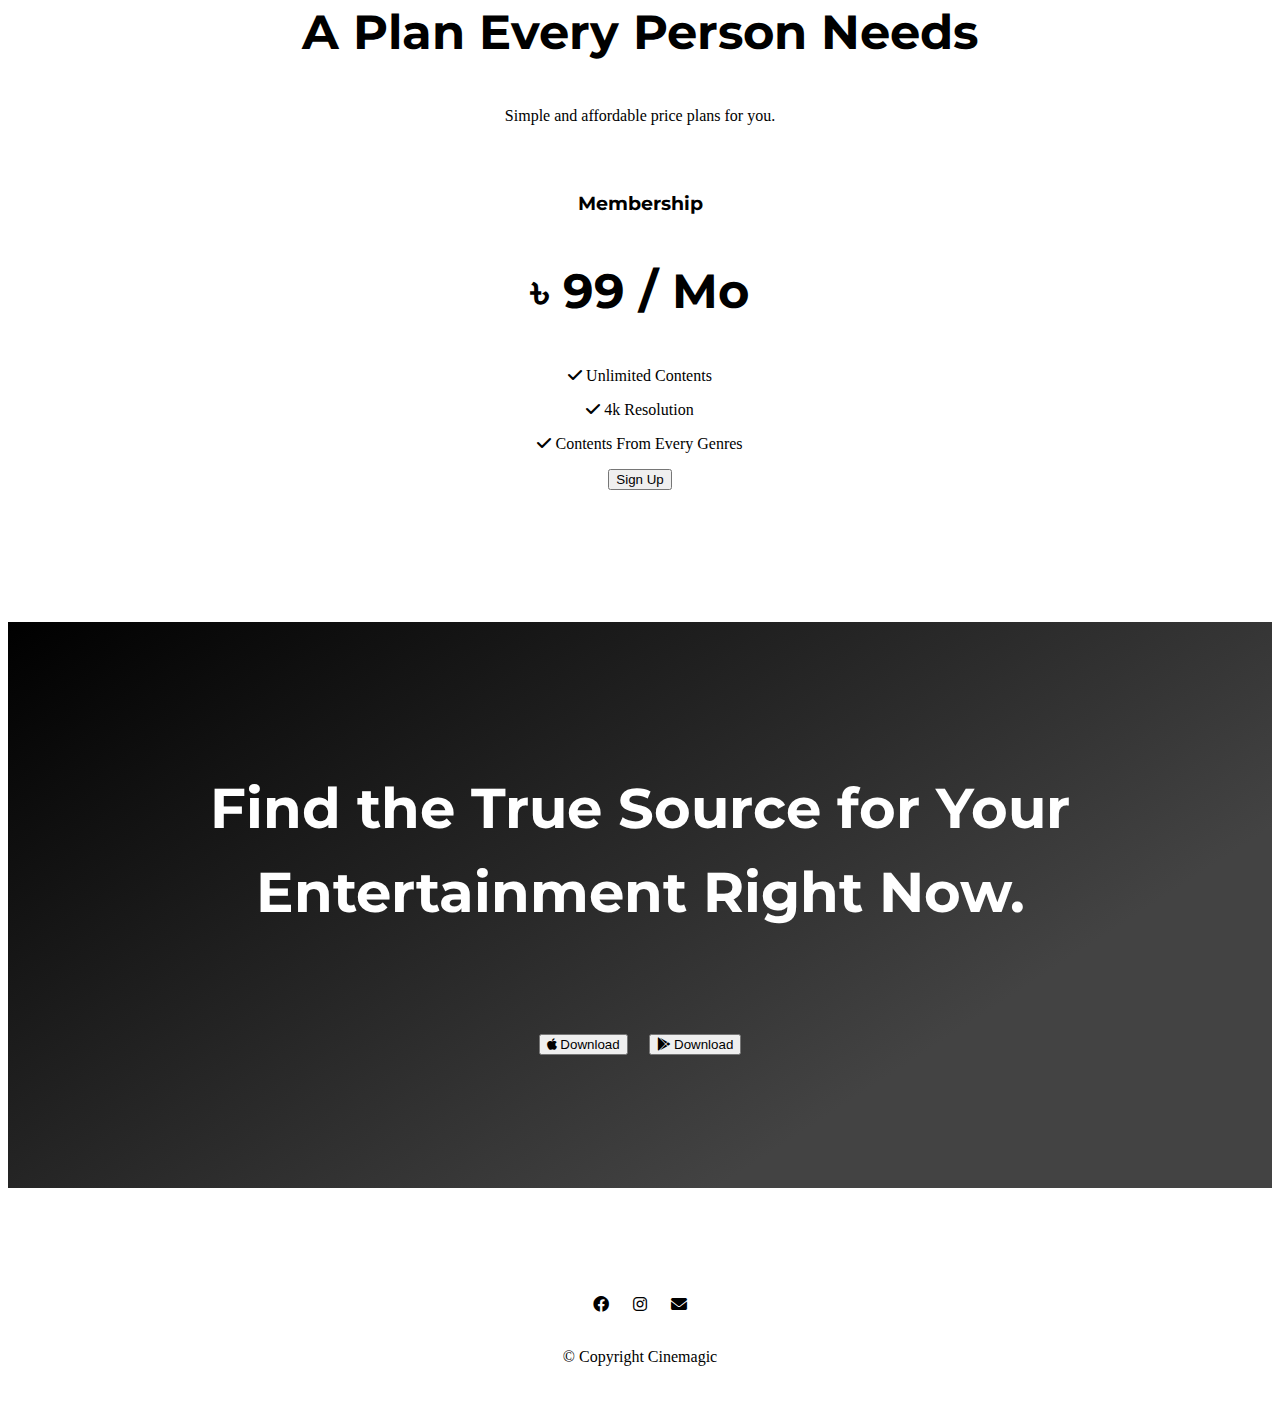
==== commit efa4af76: "Update index.html" ====
--- a/index.html
+++ b/index.html
@@ -107,7 +107,7 @@
       <div class="carousel-item">
         <h2>Find the best contents with our platform.</h2>
         <img class="me" src="img/7.jpeg" alt="profile">
-        <em>Sharia Parvin, Co-founder</em>
+        <em>Sharia Parvin, wife of-founder</em>
       </div>
       <div class="carousel-item">
         <h2>Find contents according to your need.</h2>
@@ -207,4 +207,4 @@
   <script src="https://stackpath.bootstrapcdn.com/bootstrap/4.1.3/js/bootstrap.min.js" integrity="sha384-ChfqqxuZUCnJSK3+MXmPNIyE6ZbWh2IMqE241rYiqJxyMiZ6OW/JmZQ5stwEULTy" crossorigin="anonymous"></script>
 </body>
 
-</html>+</html>
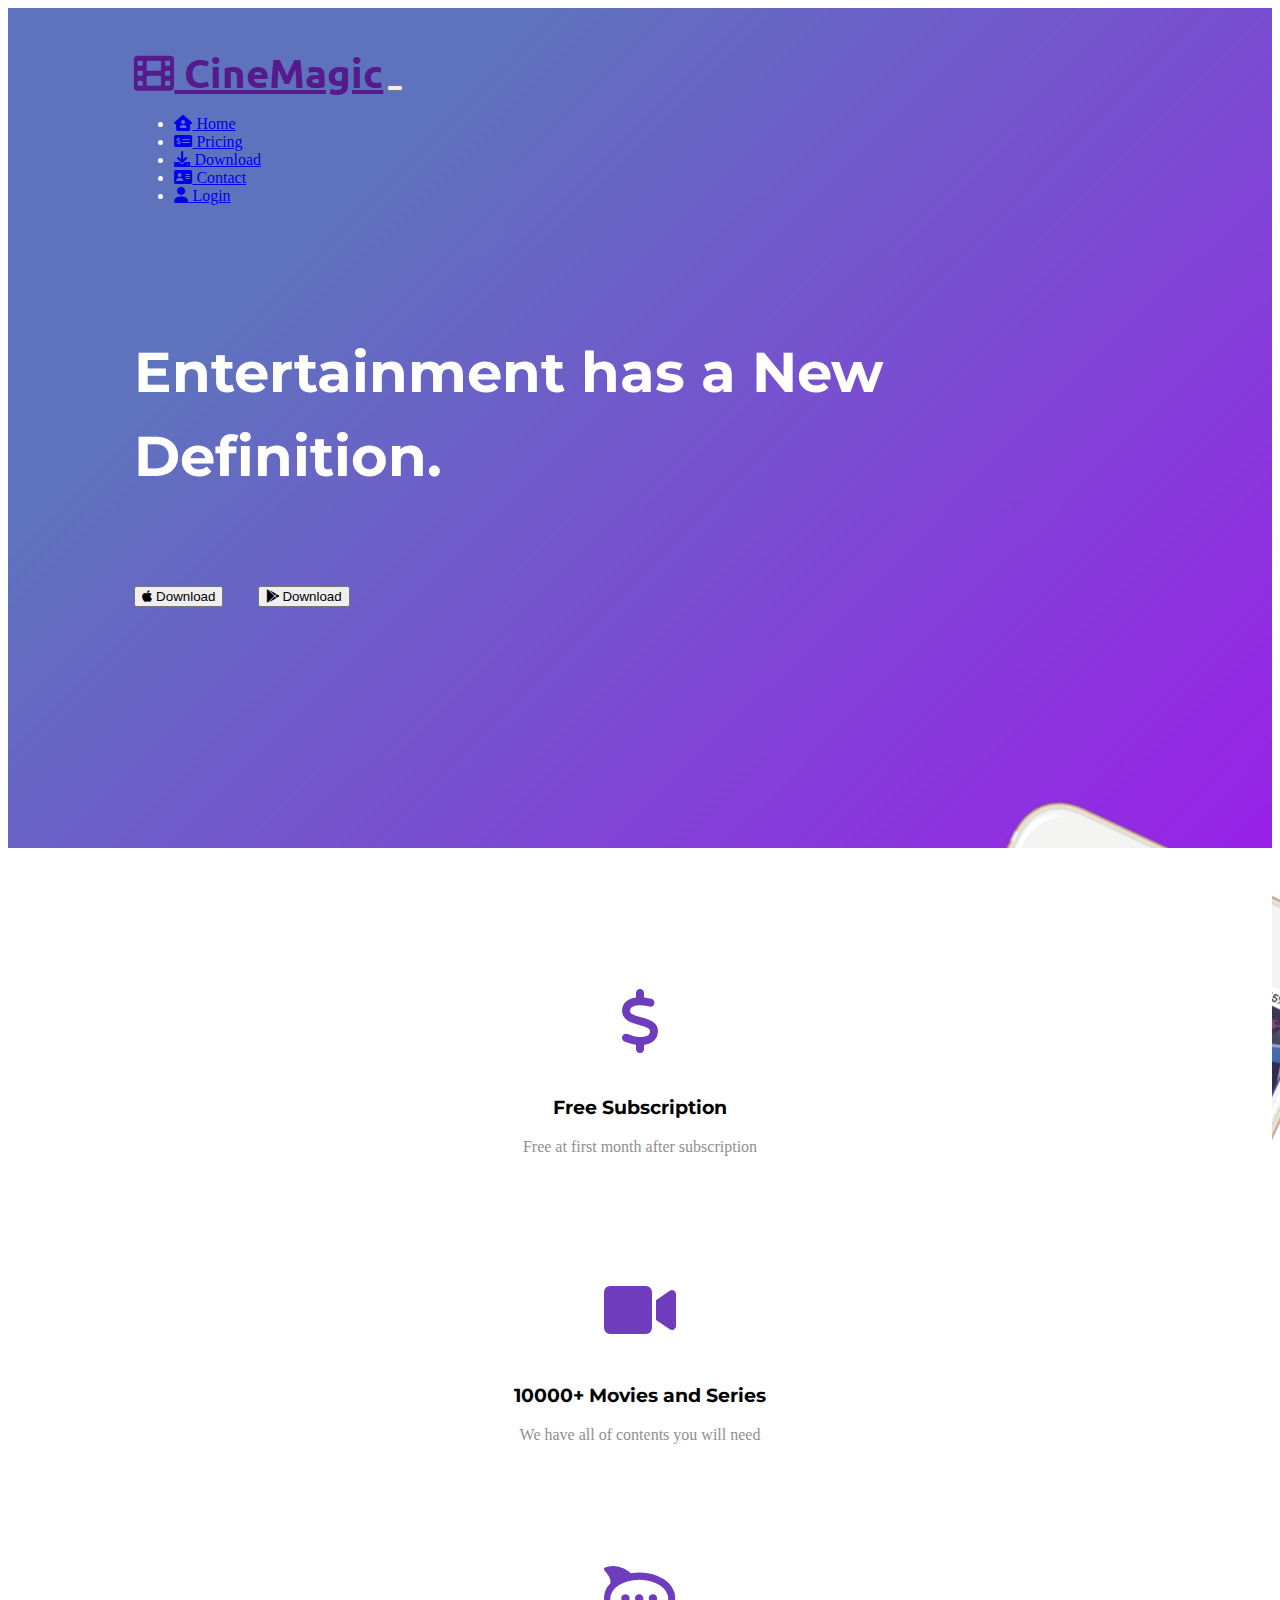
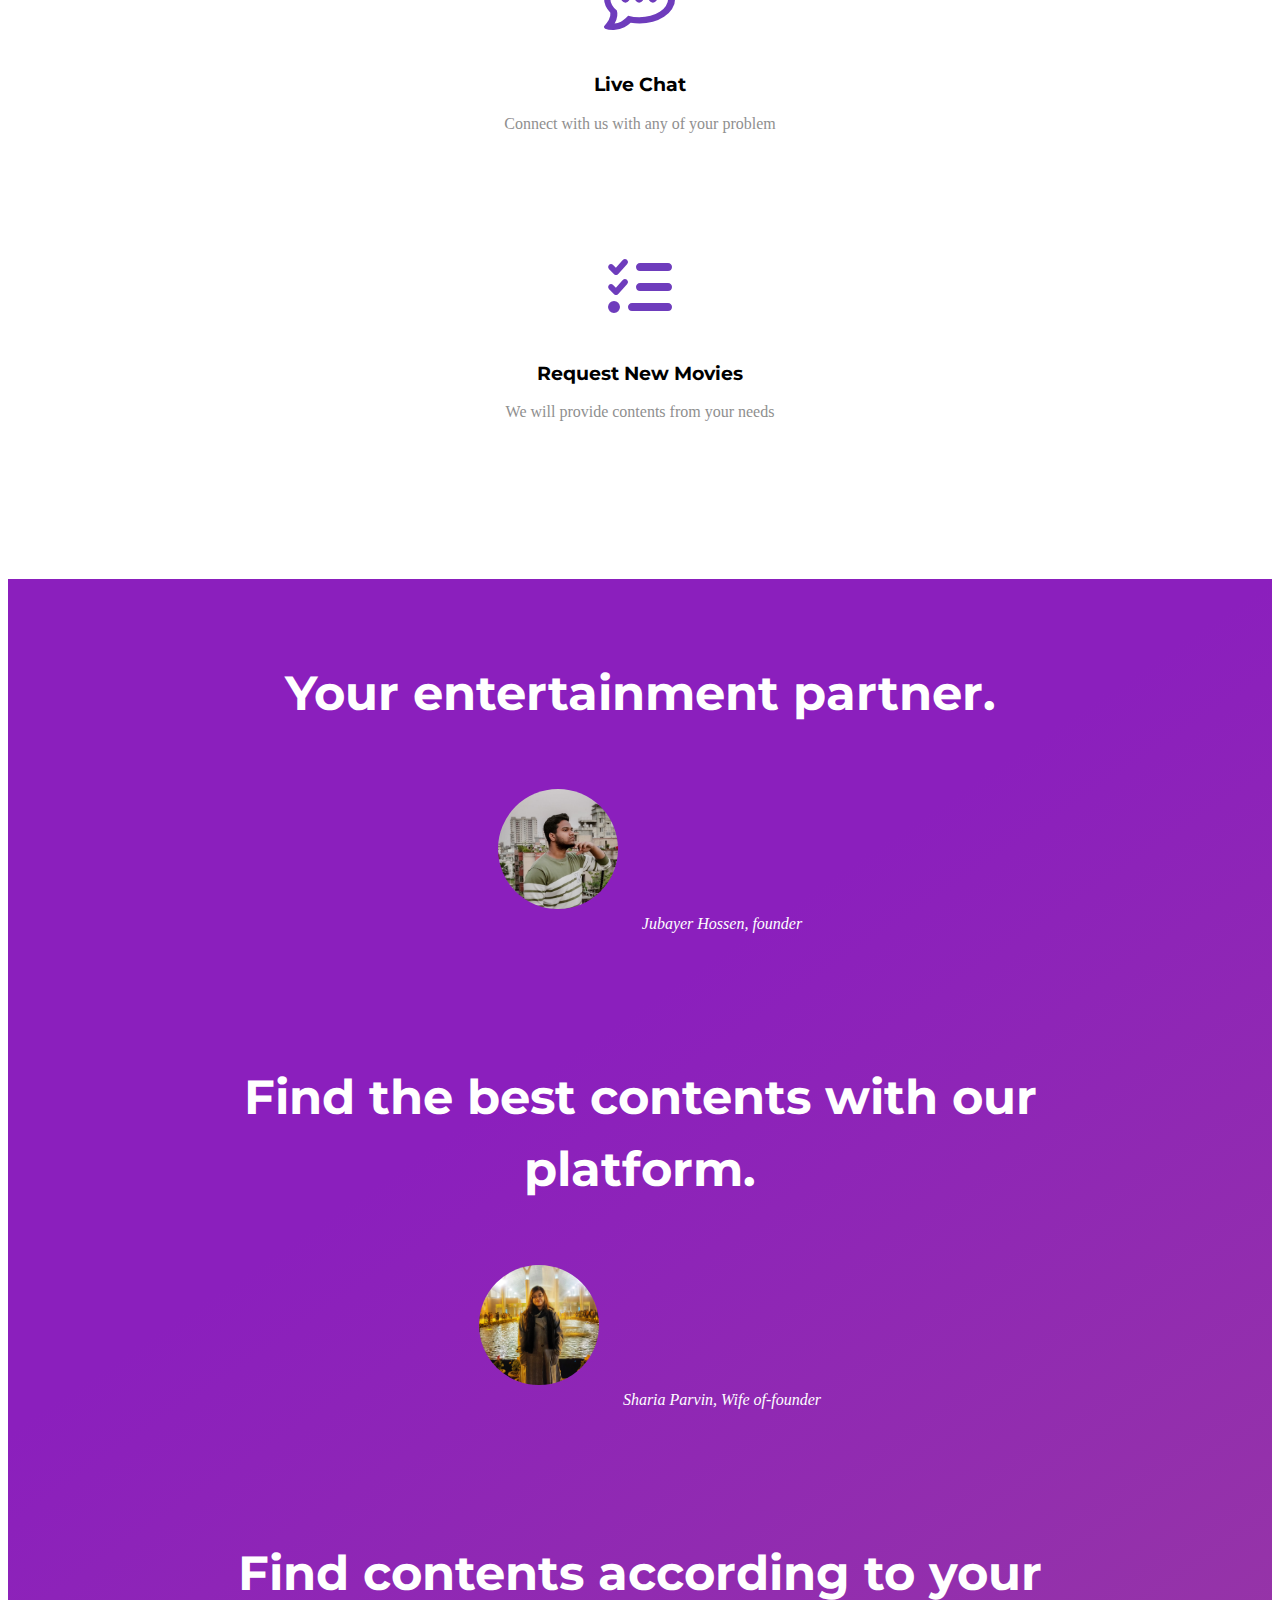
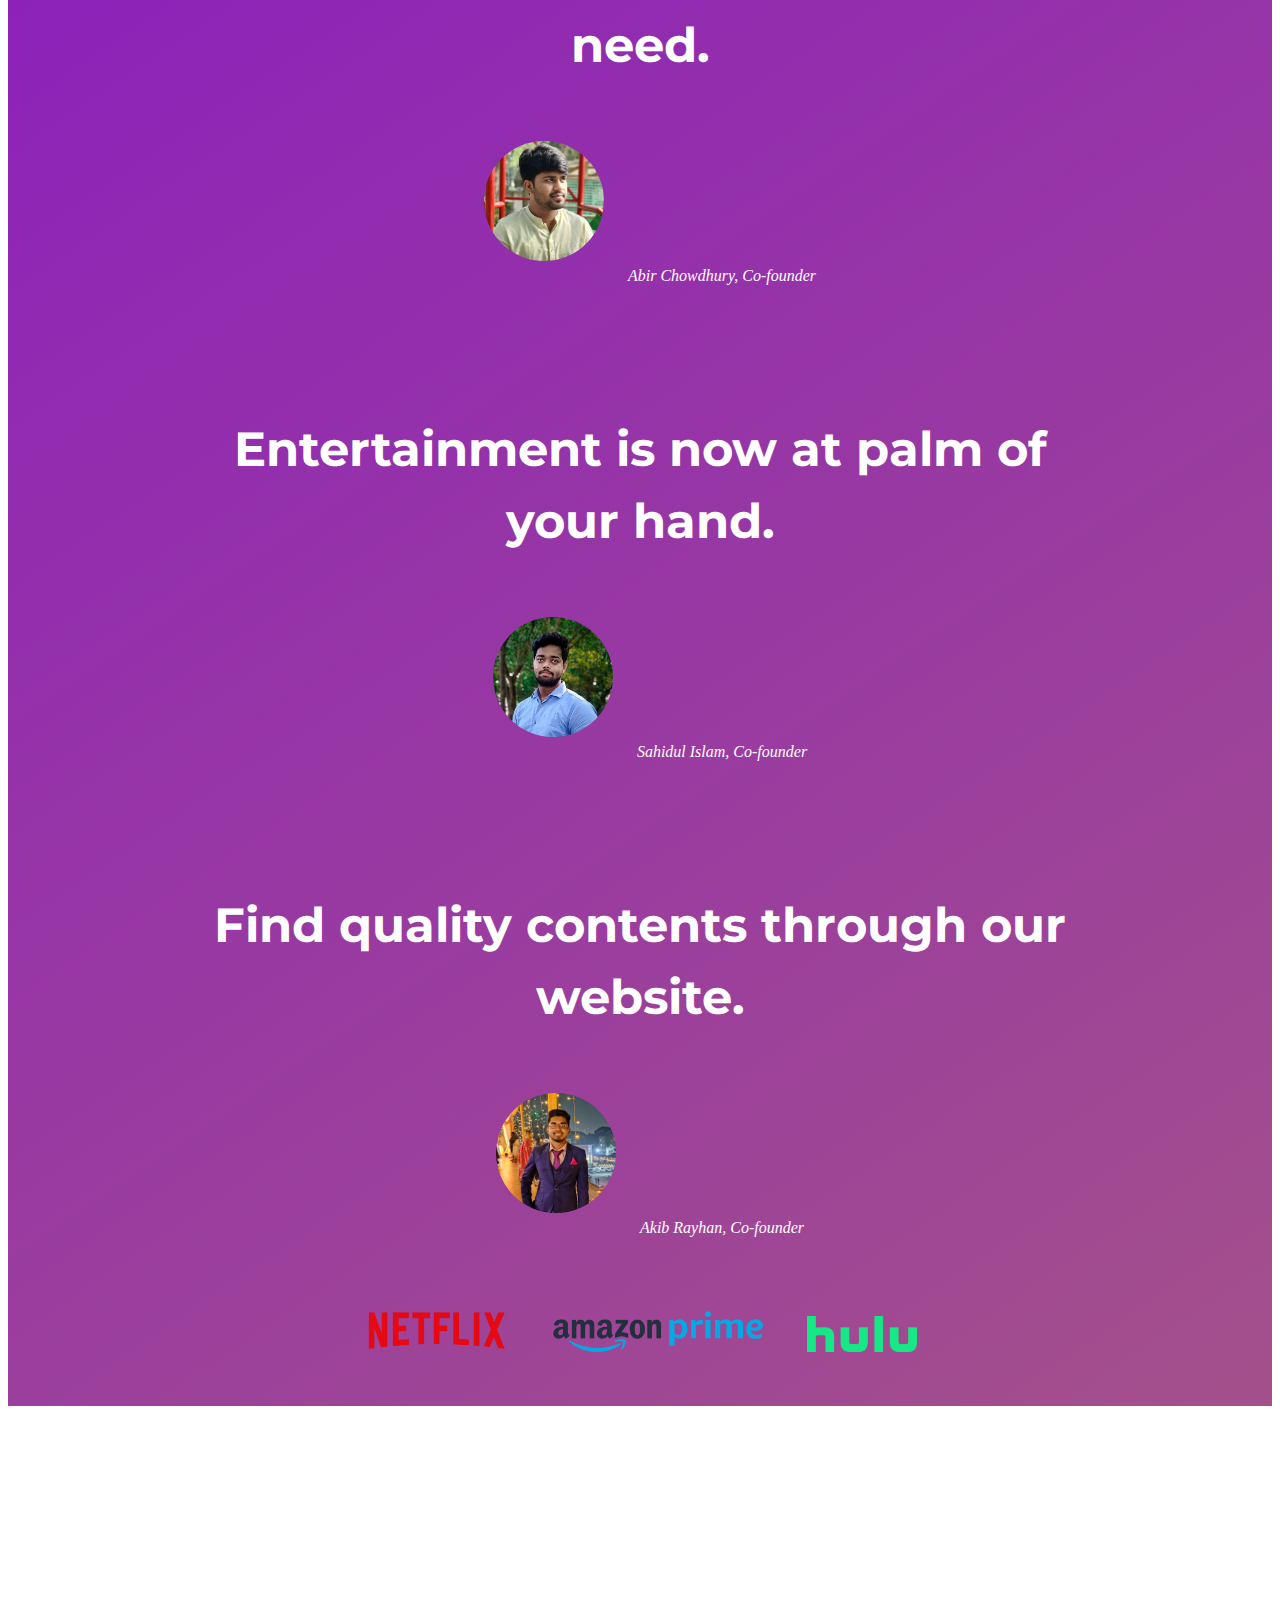
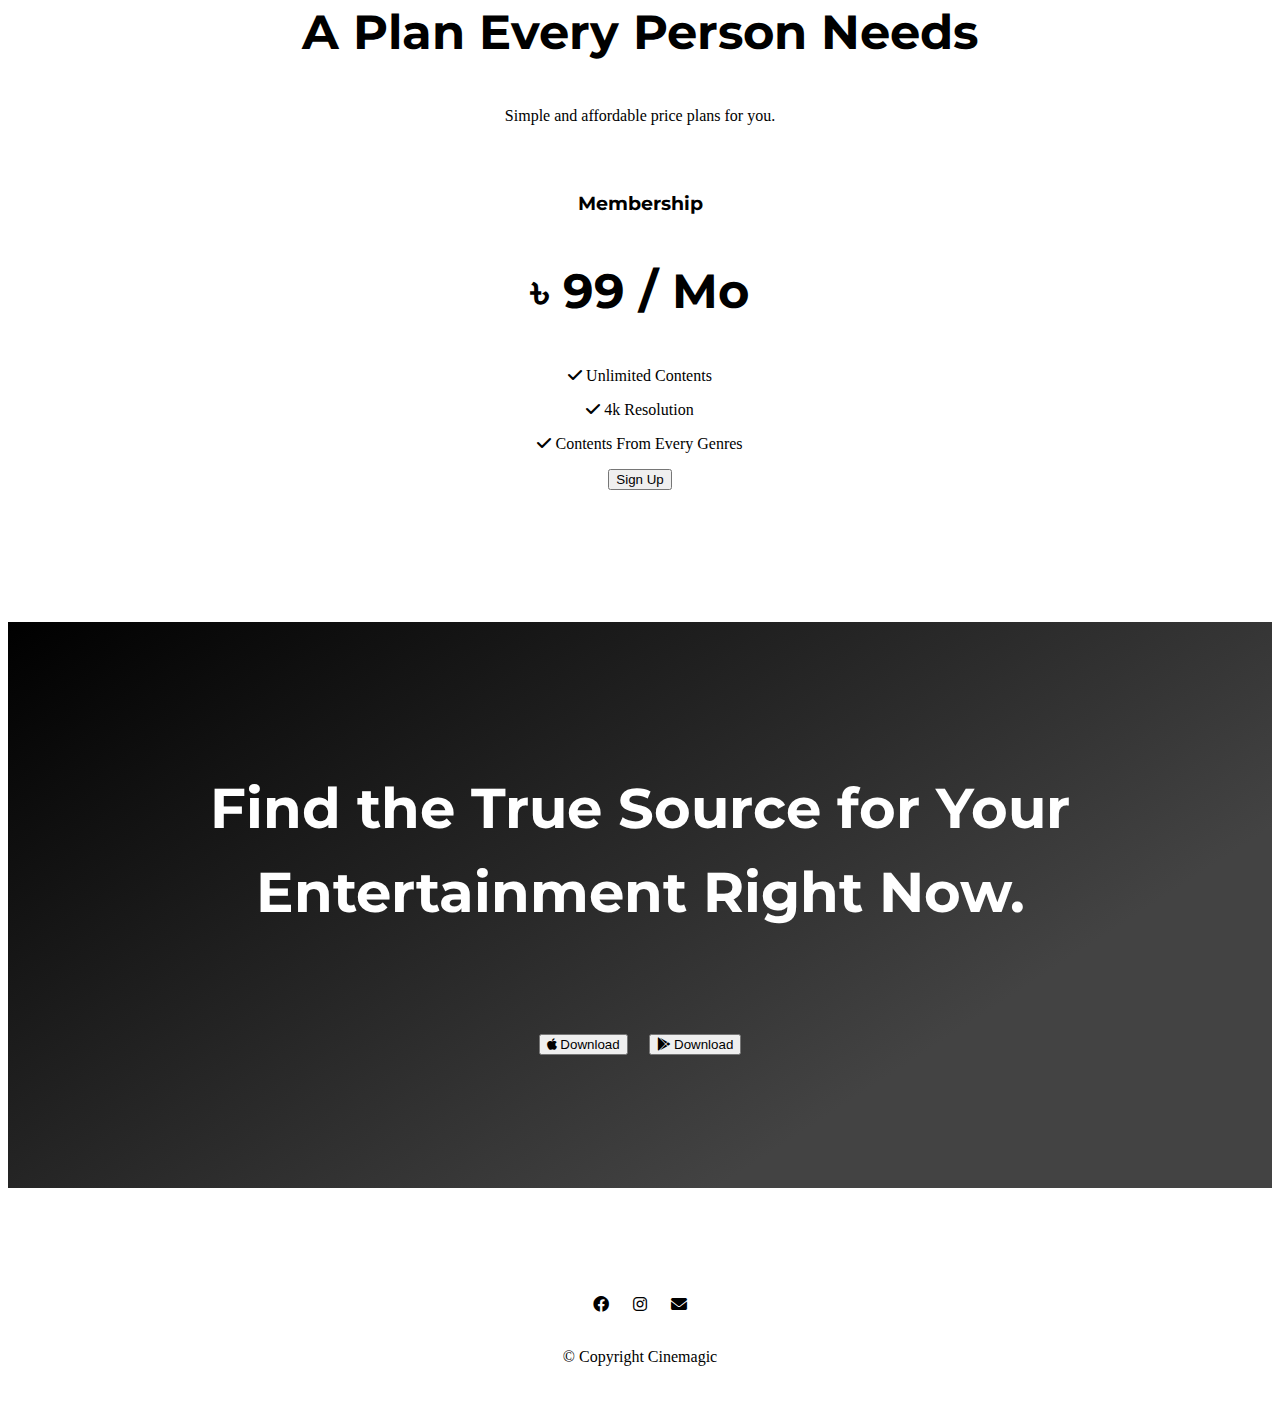
==== commit 1aa2cdbf: "Update index.html" ====
--- a/index.html
+++ b/index.html
@@ -107,7 +107,7 @@
       <div class="carousel-item">
         <h2>Find the best contents with our platform.</h2>
         <img class="me" src="img/7.jpeg" alt="profile">
-        <em>Sharia Parvin, wife of-founder</em>
+        <em>Sharia Parvin, Wife of-founder</em>
       </div>
       <div class="carousel-item">
         <h2>Find contents according to your need.</h2>
